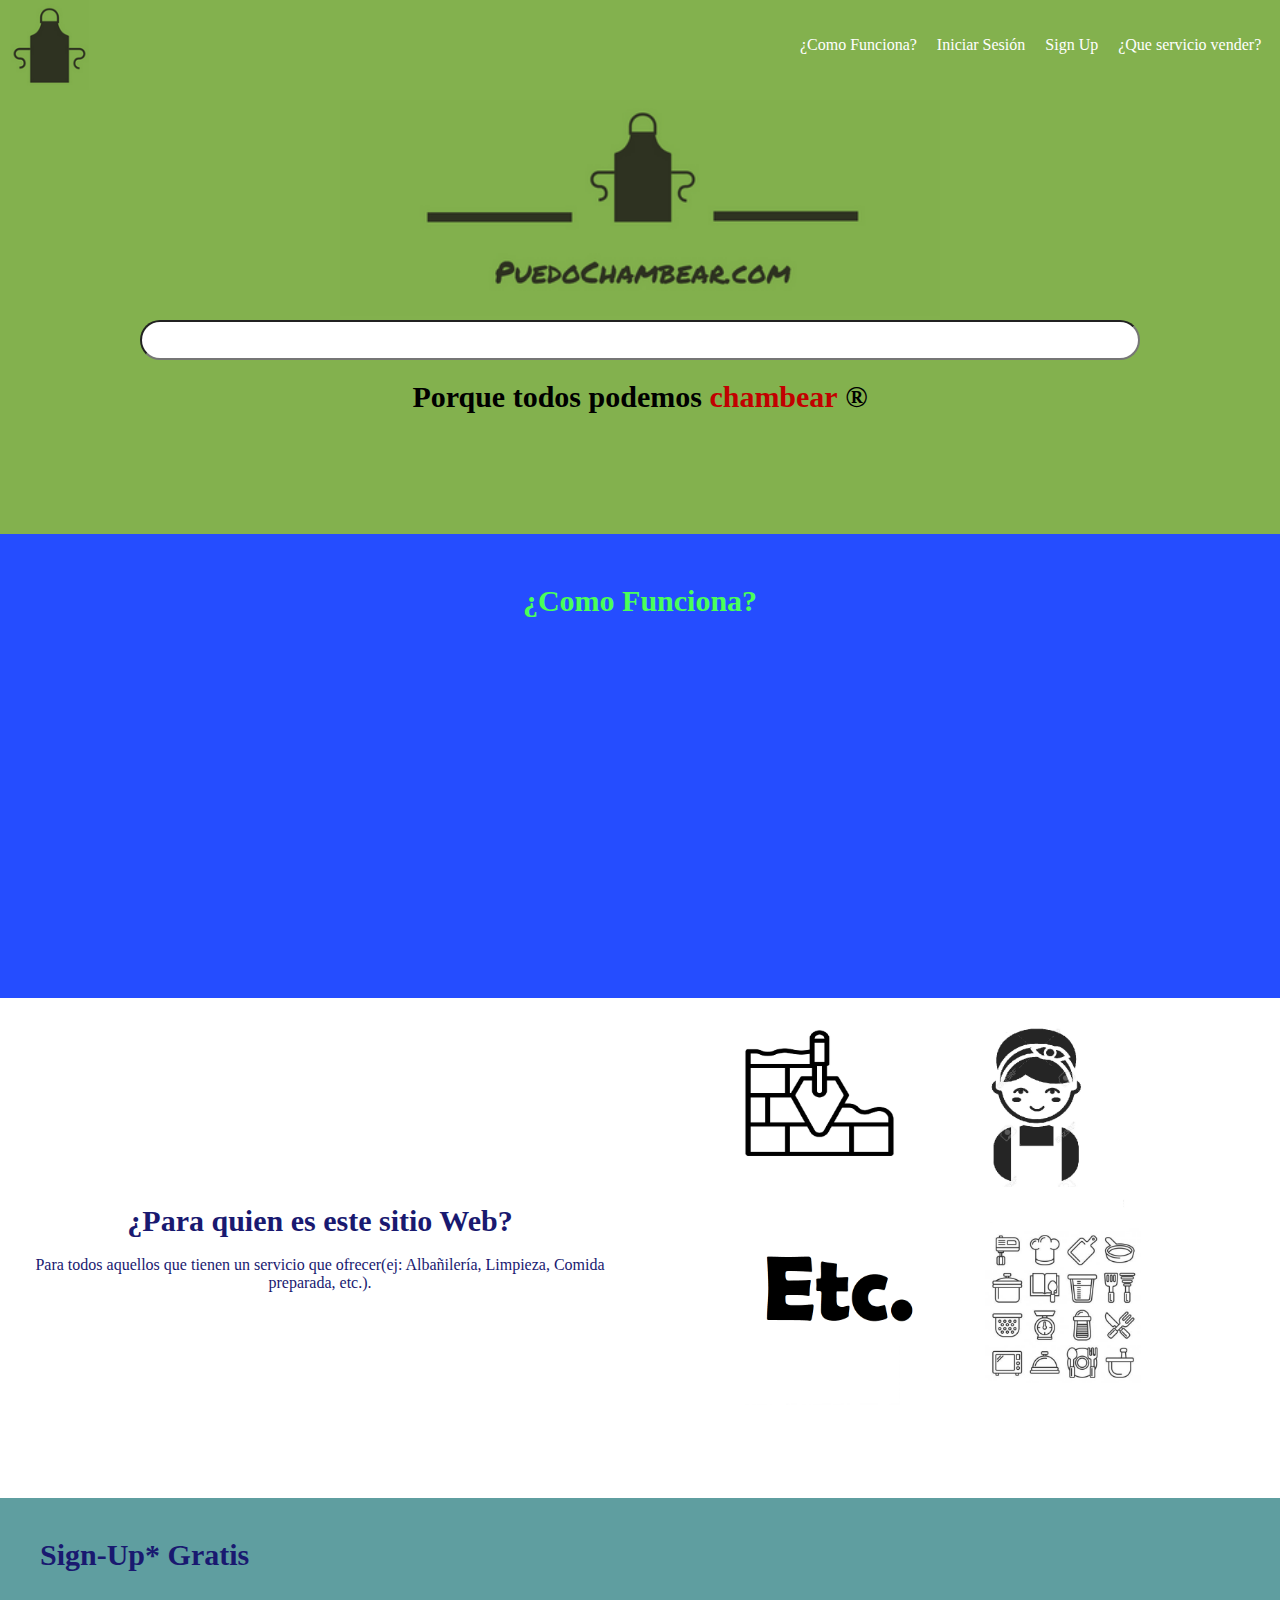
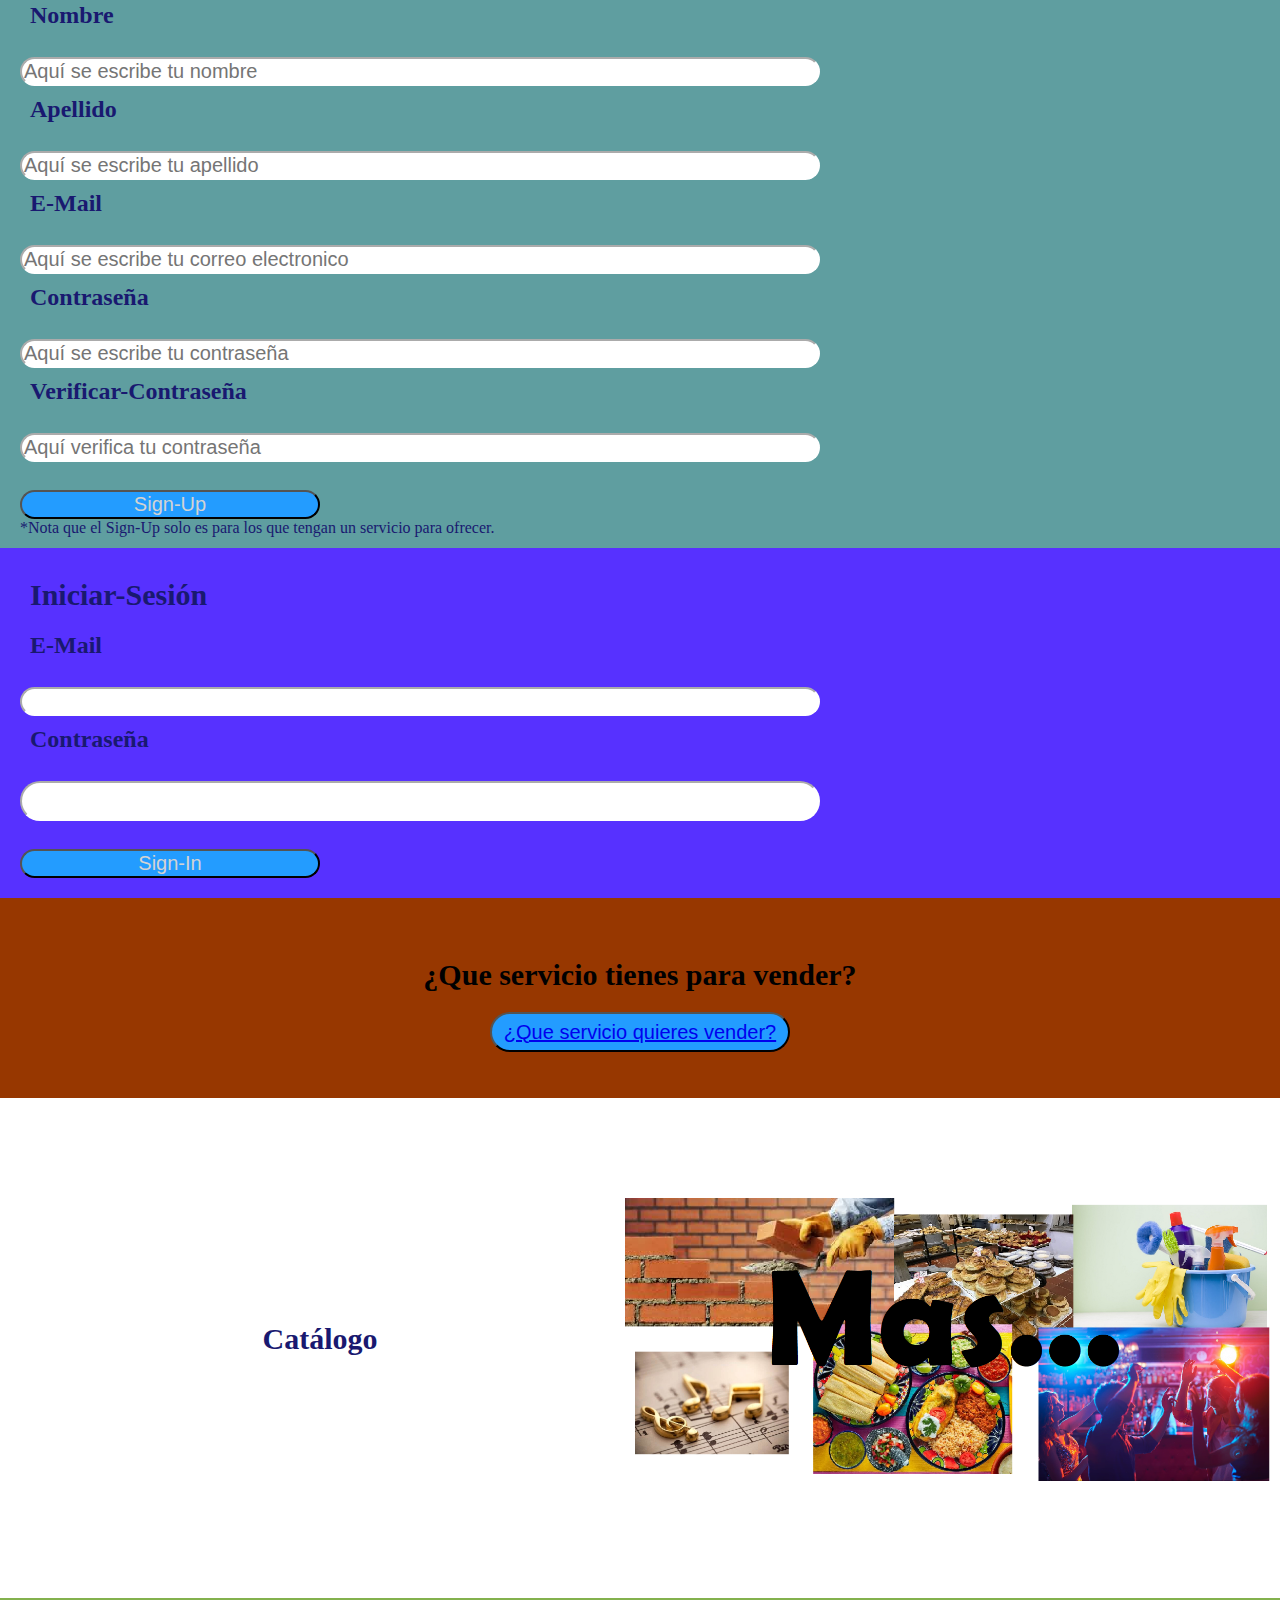
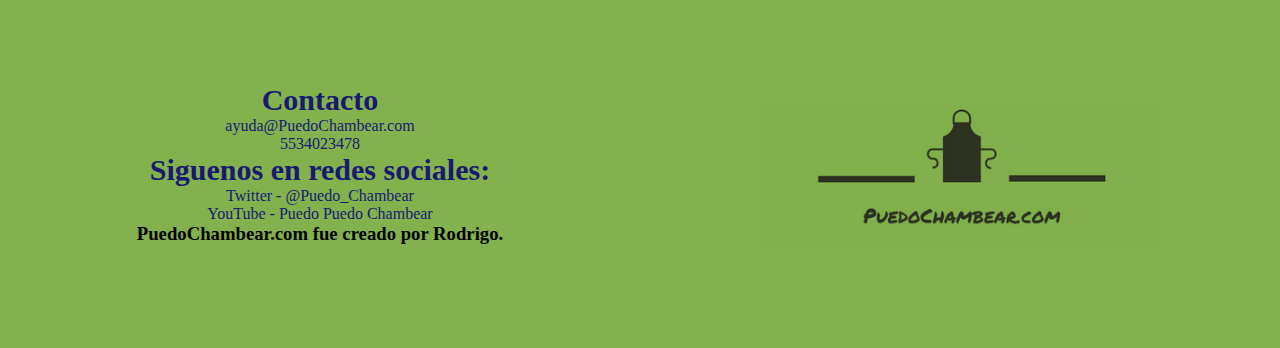
==== index.html @ 40606343 "Update index.html" ====
<!DOCTYPE html>
<html lang="en">
<head>
    <meta charset="UTF-8">
    <meta http-equiv="X-UA-Compatible" content="IE=edge">
    <meta name="viewport" content="width=device-width, initial-scale=1.0">
    <link rel="shortcut icon" href="img/Mini Logo puedo chambear.png" />
    <title>PuedoChambear.com</title>
    <link rel="stylesheet" href="Dame Chamba.css">
    <link rel="preconnect" href="https://fonts.googleapis.com">
    <link rel="preconnect" href="https://fonts.gstatic.com" crossorigin>
    <link href="https://fonts.googleapis.com/css2?family=PT+Sans+Narrow:wght@700&display=swap" rel="stylesheet"> 
        
</head>
<body>
    <header class="header" >
        <figure class="logo">
            <a href="#principal">
                <div class="tooltip"><img  src="img/Mini Logo puedo chambear.png" alt="" title="PuedoChambear.com"></div>
            </a>
        </figure>
        <nav class="menu">
            <ul>
                <li> <a href="#principal_2"> ¿Como Funciona?</a></li>
                <li> <a href="#Principal_5">Iniciar Sesión</a></li>
                <li><a href="#Principal_4">Sign Up</a></li>
                <li><a href="#Principal_6">¿Que servicio vender?</a></li>
                <li><a href="#Principal_7">Catálogo</a></li>
            </ul>
        </nav>
    </header>
    <section class="principal" id="principal">
    <img src="img/Updated puedo chambear logo.png" alt="" width="">
    <div class="tooltip">
        <input type="text" class="input" title="Busca Servicios">
      </div> 
    <h1>Porque todos podemos <strong> chambear</strong> ®</h1>
</section>
<section class="Hogwarts" id="principal_2">
<h1>¿Como Funciona?</h1>
<iframe width="560" height="315" src="https://www.youtube.com/embed/jC4oXKLDlb4" title="YouTube video player" frameborder="0" allow="accelerometer; autoplay; clipboard-write; encrypted-media; gyroscope; picture-in-picture" allowfullscreen></iframe>
</section>


<!--
<div class="padre">
    <div class="hijo">
        <section>
            <h3>1</h3>
        </section>
        <section>
            <h3>A</h3>
        </section>
    </div>
    <div class="hijo">2</div>
    <div class="hijo">3</div>
</div>
-->


<section class="unete">
    <div class="unete-detalles">
        <h1>¿Para quien es este sitio Web?</h1>
        <br>
        <p>Para todos aquellos que tienen un servicio que ofrecer(ej: Albañilería, Limpieza, Comida preparada, etc.).</p>
    </div>
    <figure class="unete-detalles">
        <img src="img/Image unete.png" alt="">
    </figure>
</section>
<section class="Sign-Up" id="Principal_4">
    <h1>Sign-Up* Gratis</h1>
    <h2>Nombre</h2>
    <br>
    <input type="text" class="Nombre" placeholder="Aquí se escribe tu nombre">
    <h2>Apellido</h2>
    <br>
    <input type="text" class="Apellido" placeholder="Aquí se escribe tu apellido">
    <h2>E-Mail</h2>
    <br>
    <input type="text" class="E-Mail" placeholder="Aquí se escribe tu correo electronico">
    <h2>Contraseña</h2>
    <br>
    <input type="text" class="Contraseña_2" placeholder="Aquí se escribe tu contraseña">
    <h2>Verificar-Contraseña</h2>
    <br>
    <input type="text" class="Verificar-Contraseña"placeholder="Aquí verifica tu contraseña">
    <br>
    <button class="Sign-Up-Boton">Sign-Up</button>
    <p>*Nota que el Sign-Up solo es para los que tengan un servicio para ofrecer.</p>
</section>
<section class="Sign-In" id="Principal_5">
    <h1>Iniciar-Sesión</h1>
    <h2>E-Mail</h2>
    <br>
    <input type="text" class="E-Mail">
    <h2>Contraseña</h2>
    <br>
    <input type="text" class="Contraseña">
    <br>
    <button class="Sign-Up-Boton">Sign-In</button>
    
</section>
<section class="Principal_6" id="Principal_6">
    <h1>¿Que servicio tienes para vender?</h1>
    <button class="formulario"> <a href="https://forms.gle/RboTpTuqscFQ11L77">¿Que servicio quieres vender?</a> </button>

</section>
<section class="Principal_7" id="Principal_7">
    <div class="Catalogo-Detalles">
        <h1>Catálogo</h1>
        <br>
    </div>
    <figure class="Catalogo-Detalles">
        <img src="img/Image Catalogo.png" alt="">
    </figure>
</section>
<section class="Principal_8" id="Principal_8">
    <div class="Contacto-Detalles">
        <h1>Contacto</h1>
        <p>ayuda@PuedoChambear.com</p>
        <p>5534023478</p>
        <h1>Siguenos en redes sociales:  </h1>
        <p>Twitter - @Puedo_Chambear</p>
        <p>YouTube - Puedo Puedo Chambear</p>
        <h3>PuedoChambear.com fue creado por Rodrigo.</h3>
        <br>
    </div>
    <figure class="Contacto-Detalles">
        <img src="img/Updated puedo chambear logo.png" alt="">
    </figure>
</section>
</section>


</section>
</body>
</html class=html>
---- Dame Chamba.css ----
*{
    box-sizing: border-box;
    margin: 0px;
}
body{
    background-color: cadetblue;
    color: rgb(0, 0, 0);
    font-family: 'Style Script', cursive;
}


.Buscador_h1{
    color: gray;
}
.principal{
    color: rgb(0, 0, 0);
    background: rgb(131, 177, 78);
    text-align: center;
    padding: 100px;
}
.principal h1{
    padding: 20px;
}
.input{
    width: 1000px;
    height: 40px;
    background-color:rgb(255, 255, 255);
    border-radius: 25px;
    font-size: 20px;
    cursor: text;
    color: lightgray;
}
.Hogwarts{
    background: rgb(37, 77, 255);
    text-align: center;
    padding: 50px;
    font-size: 20px;
    }
.Hogwarts h1{
    color: rgb(74, 255, 89);
    margin-bottom: 10px;
}
.Hogwarts p{
    margin-bottom: 20px;
}
.principal_3{
    background: rgb(197, 5, 255);
    margin: 10px;
    text-align: left;
}
.header{
    position: fixed;
    background: rgb(131, 177, 78);
    color: white;
    display: flex;
    justify-content: space-between;
    height: 90px;
    width: 1349px;
}
.header li{
    height: inherit;
}
header a{
    color: white;
    text-decoration: none;
    height: inherit;
    display: flex;
    align-items: center;
    padding: 0px 10px;
}
.logo img{
    width: 79px;
}
ul{
    list-style: none;
    margin: 0px;
    padding: 0px;
    display: flex;
    height: inherit;
}
.menu{
    height: inherit;

}

.principal img{
    width: 600px;
}
h1{
    font-family: 'Style Script', cursive;
    font-size: 30px;
}
h1 strong{
    color: rgb(194, 0, 0);
}
/*
.padre{
    background: white;
    display: flex;
    flex-wrap: nowrap;
    flex-direction: row;
    justify-content: center;
    height: 500px;
    align-items: center;
}
.hijo{
    background: orange;
    width: 200px;
    height: 200px;
    border: 2px solid yellowgreen;
    font-size: 30px;
    display: flex;
    flex-direction: column;
    justify-content: center;
    align-items: center;
}
*/

.unete{
    height: 500px;
    background: white;
    display: flex;
    color: midnightblue;
}
.unete-detalles{
    width: 50%;
    height: inherit;
    display: flex;
    flex-direction:column ;
    justify-content: center;
    align-items: center;
    padding: 0px 30px;
    text-align: center;
}
.unete-detalles img{
    height: 90%;
}

li {
    cursor: pointer;
}
.Sign-Up{
    padding: 20px;
    background: cadetblue;
    height: 650px;
    display: flex;
    color: midnightblue;
    flex-direction: column;
    
}
.Sign-Up h1{
    padding: 20px;
}
.Nombre{

    width: 800px;
    height: 40px;
    background-color:rgb(255, 255, 255);
    border-radius: 25px;
    font-size: 20px;
    cursor: text;
    border-color: white;
}
.Apellido{

    width: 800px;
    height: 40px;
    background-color:rgb(255, 255, 255);
    border-radius: 25px;
    font-size: 20px;
    cursor: text;
    border-color: white;
}
.E-Mail{

    width: 800px;
    height: 40px;
    background-color:rgb(255, 255, 255);
    border-radius: 25px;
    font-size: 20px;
    cursor: text;
    border-color: white;
}
.Contraseña_2{

    width: 800px;
    height: 40px;
    background-color:rgb(255, 255, 255);
    border-radius: 25px;
    font-size: 20px;
    cursor: text;
    border-color: white;
}
.Verificar-Contraseña{
    width: 800px;
    height: 40px;
    background-color:rgb(255, 255, 255);
    border-radius: 25px;
    font-size: 20px;
    cursor: text;
    border-color: white;
    margin-bottom: 10px;
}
.Sign-Up-Boton{
    width: 300px;
    height: 40px;
    background-color:rgb(35, 156, 255);
    border-radius: 25px;
    font-size: 20px;
    cursor: pointer;
    color: rgb(211, 211, 211);
    border-color: black;

}
.Sign-Up h2{
    padding: 10px;
}
.Sign-In{
    padding: 20px;
    background: rgb(87, 49, 255);
    height: 350px;
    display: flex;
    color: midnightblue;
    flex-direction: column;
}
.Sign-In h1{
    padding: 10px;
}
.Sign-In h2{
    padding: 10px;
}
.Contraseña{
    padding: 10px;
    width: 800px;
    height: 40px;
    background-color:rgb(255, 255, 255);
    border-radius: 25px;
    font-size: 20px;
    cursor: text;
    border-color: white;
    margin-bottom: 10px;
}

.Principal_6{
    text-align: center;
    background-color: rgb(151, 55, 0);
    height: 200px;
}
.Principal_6 h1{
    padding: 60px;
    padding-bottom: 20px;
}
.Principal_6 button{
    width: 300px;
    height: 40px;
    background-color:rgb(35, 156, 255);
    border-radius: 25px;
    font-size: 20px;
    cursor: pointer;
    color: rgb(211, 211, 211);
    border-color: rgb(0, 0, 0);
}
.Principal_7{
    height: 500px;
    background: white;
    display: flex;
    color: midnightblue;
}
.Catalogo-Detalles{
    width: 50%;
    height: inherit;
    display: flex;
    flex-direction:column ;
    justify-content: center;
    align-items: center;
    padding: 0px 30px;
    text-align: center;
}
.Catalogo-Detalles img{
    height: 60%;
}
.Principal_8{
    height: 350px;
    background: rgb(131, 177, 78);
    display: flex;
    color: midnightblue;
}
.Contacto-Detalles{
    width: 50%;
    height: inherit;
    display: flex;
    flex-direction:column ;
    justify-content: center;
    align-items: center;
    padding: 0px 30px;
    text-align: center;
}
.Contacto-Detalles img{
    width: 400px;
}
.Principal_8 h3{
    color: rgb(0, 0, 0);
}
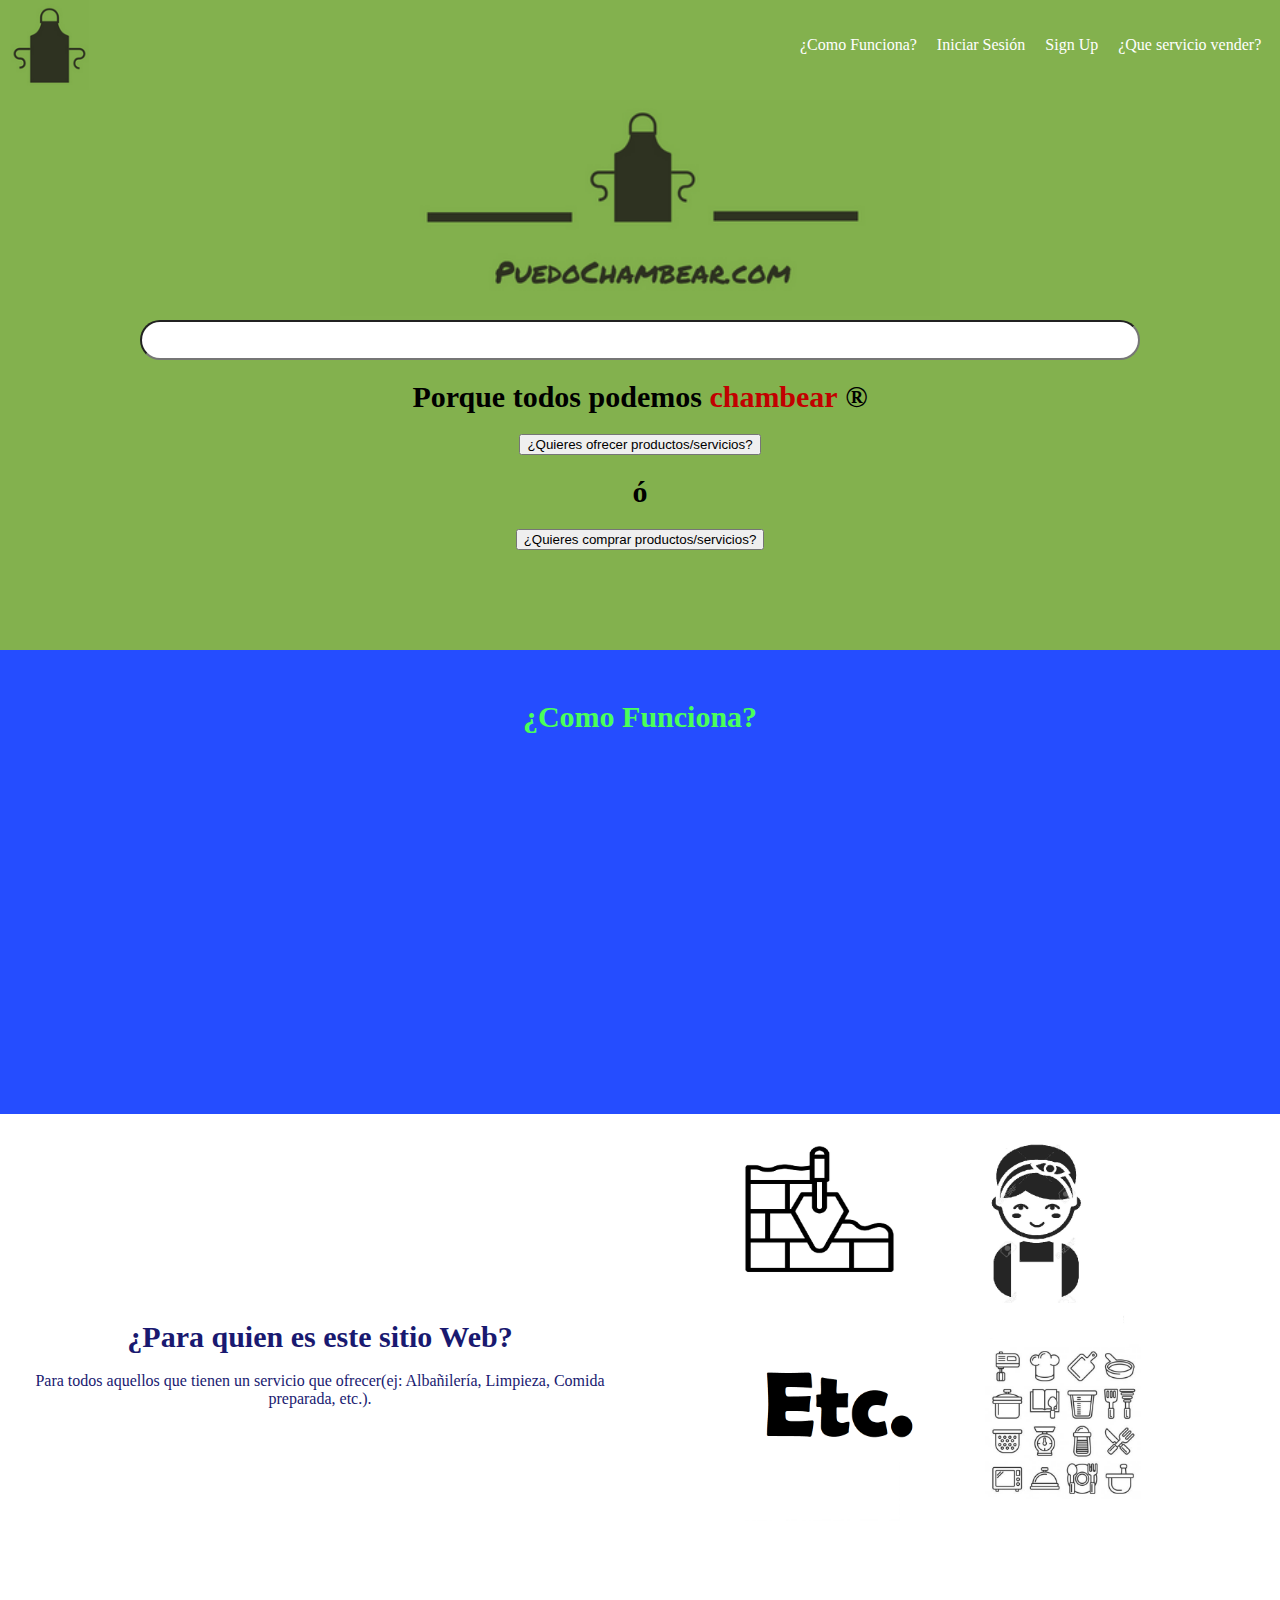
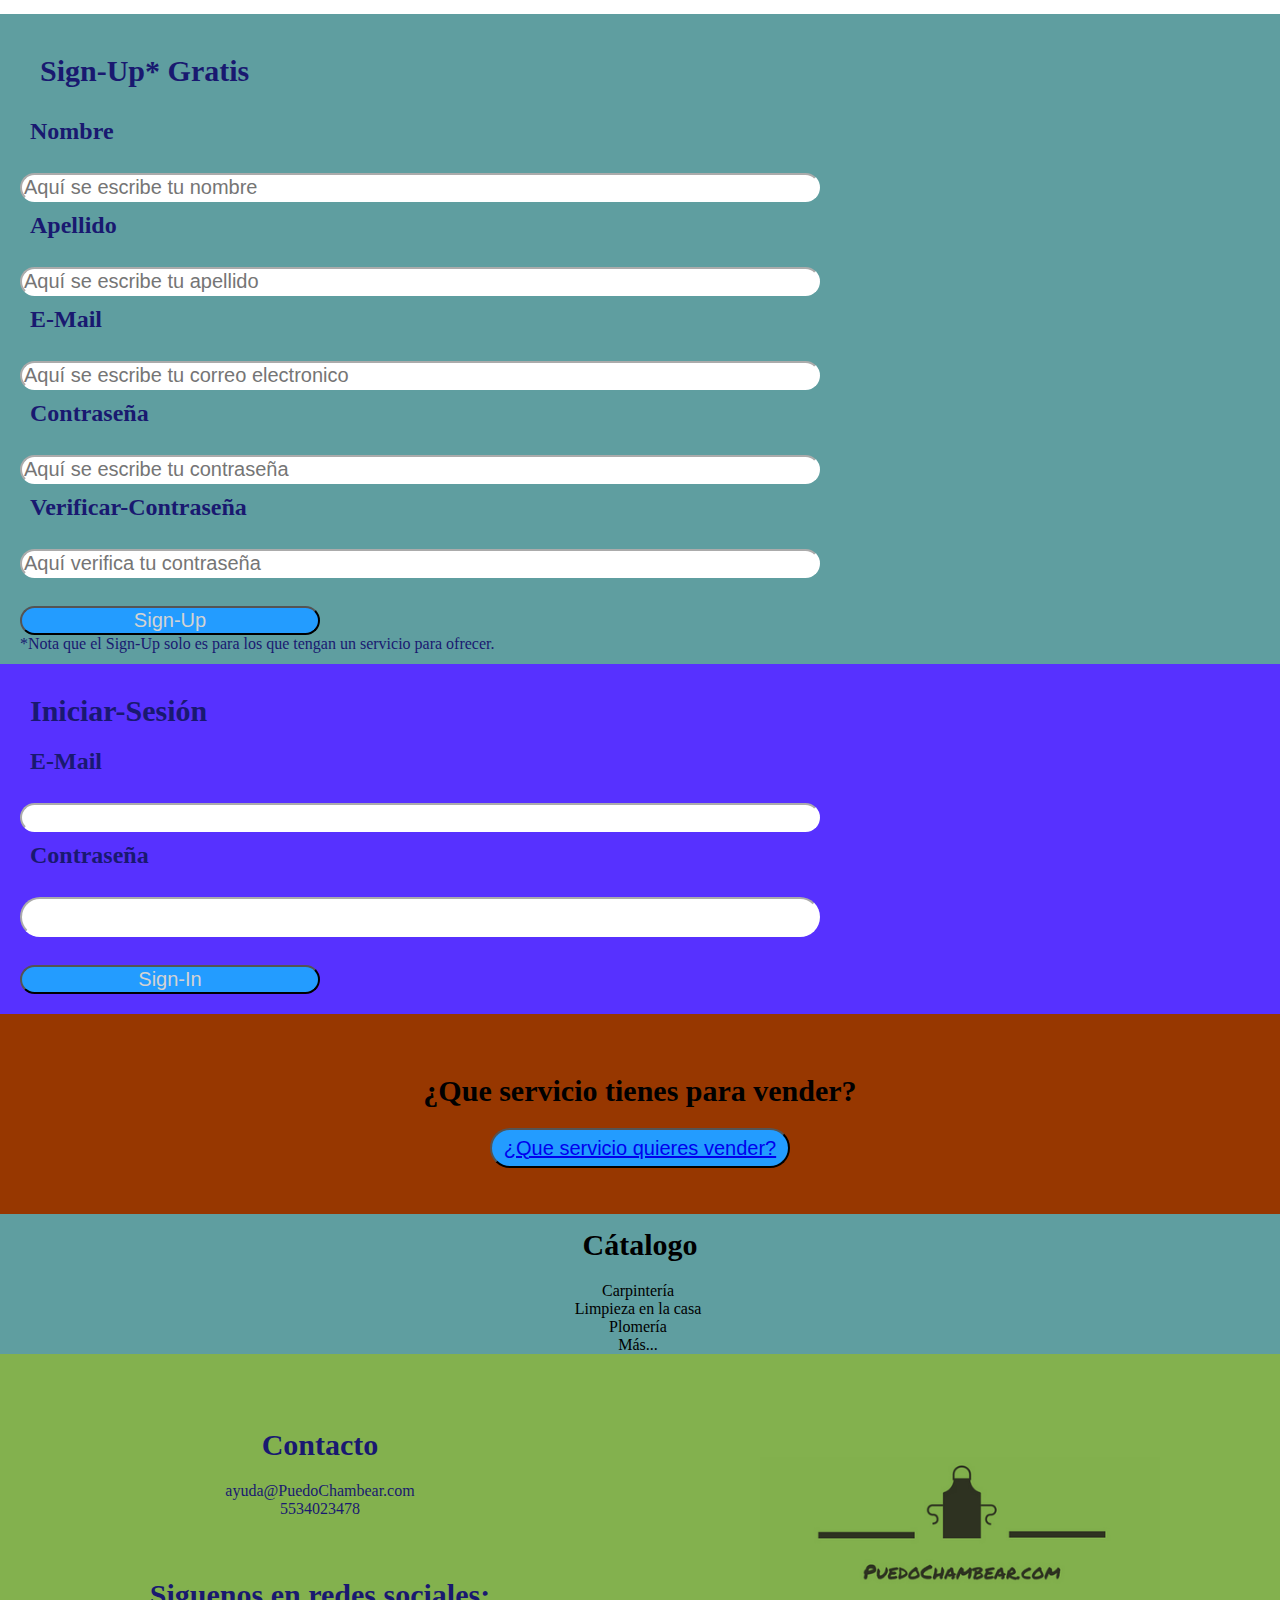
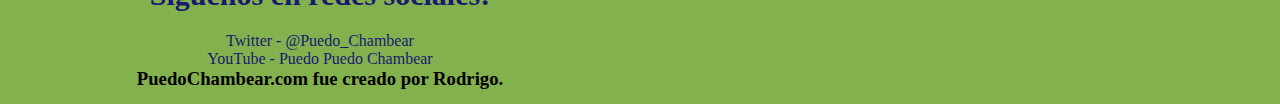
==== commit 07cb4b8c: "realise menores cambios a la página" ====
--- a/index.html
+++ b/index.html
@@ -35,6 +35,9 @@
         <input type="text" class="input" title="Busca Servicios">
       </div> 
     <h1>Porque todos podemos <strong> chambear</strong> ®</h1>
+    <button>¿Quieres ofrecer productos/servicios?</button>
+    <h1>ó</h1>
+    <button>¿Quieres comprar productos/servicios?</button>
 </section>
 <section class="Hogwarts" id="principal_2">
 <h1>¿Como Funciona?</h1>
@@ -105,15 +108,16 @@
     <h1>¿Que servicio tienes para vender?</h1>
     <button class="formulario"> <a href="https://forms.gle/RboTpTuqscFQ11L77">¿Que servicio quieres vender?</a> </button>
 
-</section>
-<section class="Principal_7" id="Principal_7">
-    <div class="Catalogo-Detalles">
-        <h1>Catálogo</h1>
-        <br>
-    </div>
-    <figure class="Catalogo-Detalles">
-        <img src="img/Image Catalogo.png" alt="">
-    </figure>
+<section class="Flexbox">
+    <h1>Cátalogo</h1>
+<div class="padre">
+    <div class="hijo">Carpintería <img src="img/Carpintero.jpg" alt="" class="Carpintería"></div>
+    <div class="hijo">Limpieza en la casa <img src="img/img/Limpieza en la casa_2.webp" alt=""></div>
+    <div class="hijo">Plomería <img src="img/Plomero_2.jpg" alt=""></div>
+    <div class="hijo">Más... <img src="img/trespuntos_4.png" alt="" ></div>
+</div>
+
+
 </section>
 <section class="Principal_8" id="Principal_8">
     <div class="Contacto-Detalles">
@@ -124,7 +128,6 @@
         <p>Twitter - @Puedo_Chambear</p>
         <p>YouTube - Puedo Puedo Chambear</p>
         <h3>PuedoChambear.com fue creado por Rodrigo.</h3>
-        <br>
     </div>
     <figure class="Contacto-Detalles">
         <img src="img/Updated puedo chambear logo.png" alt="">
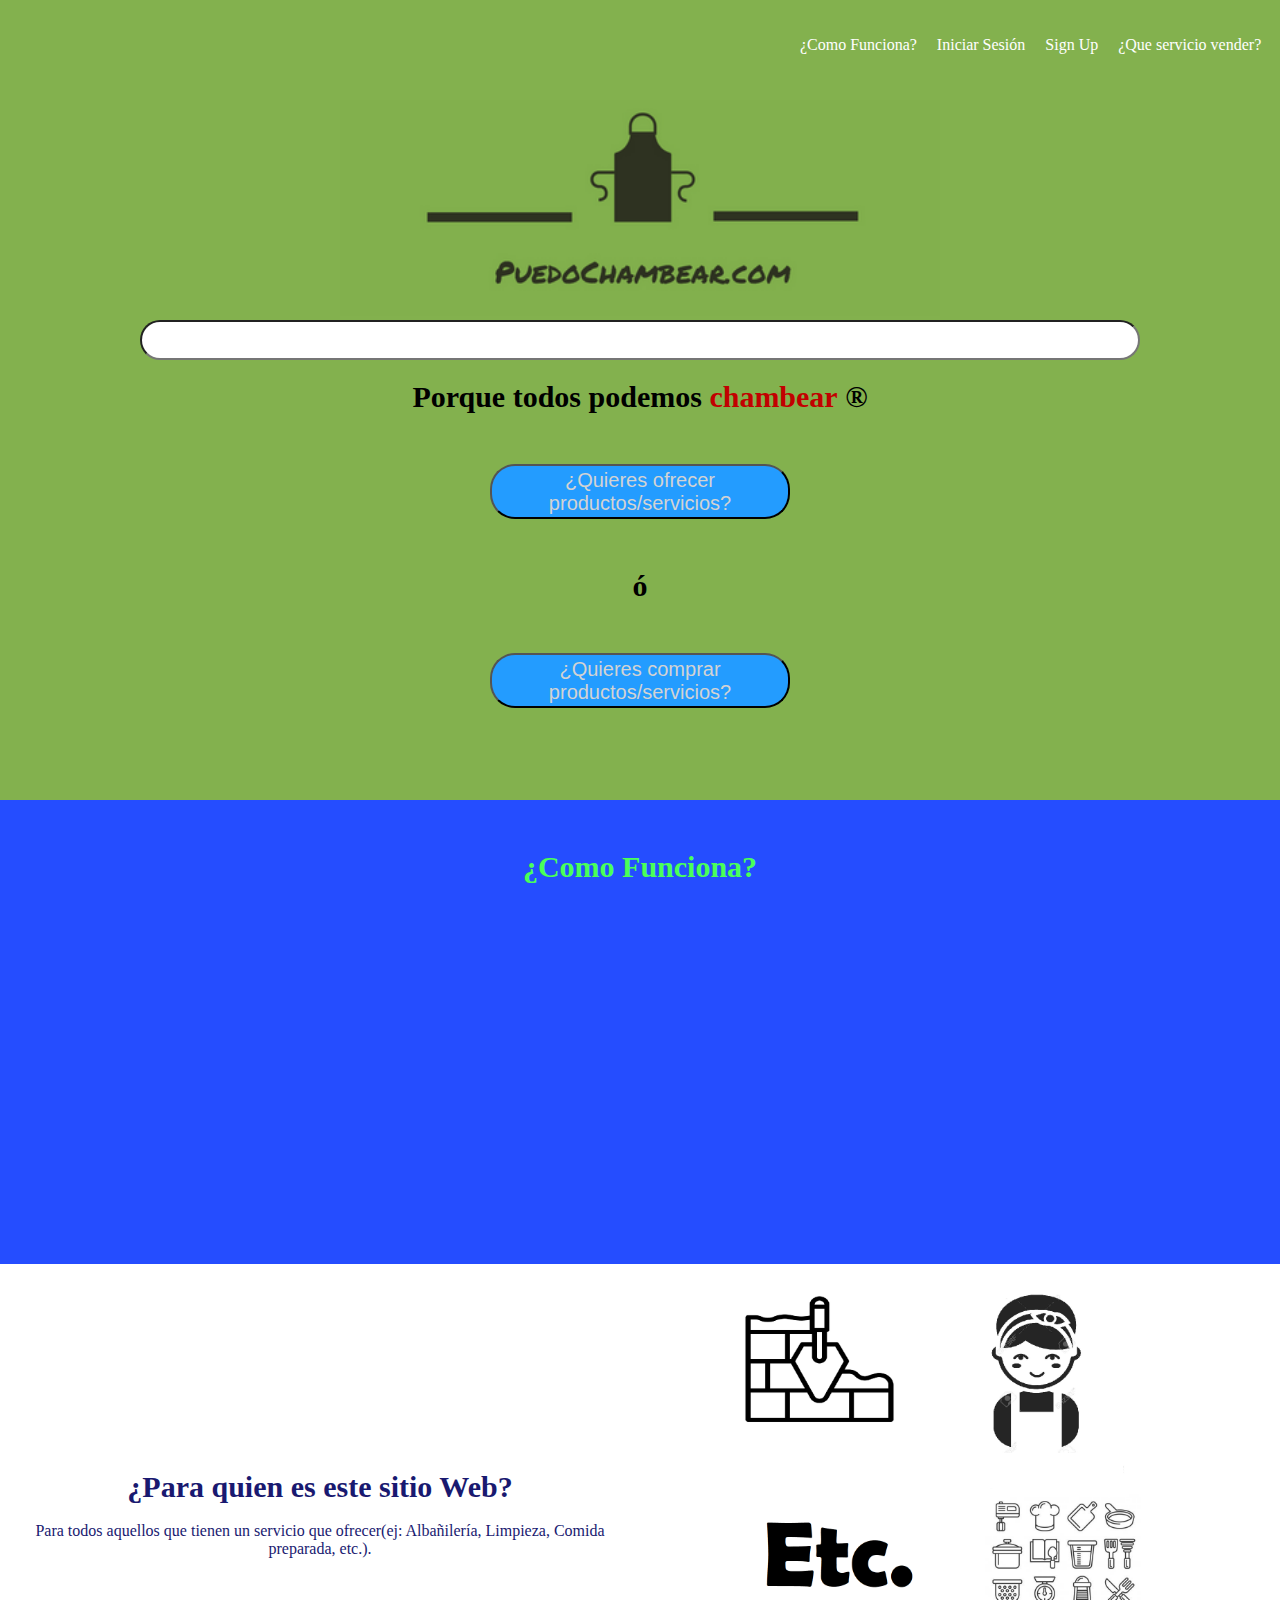
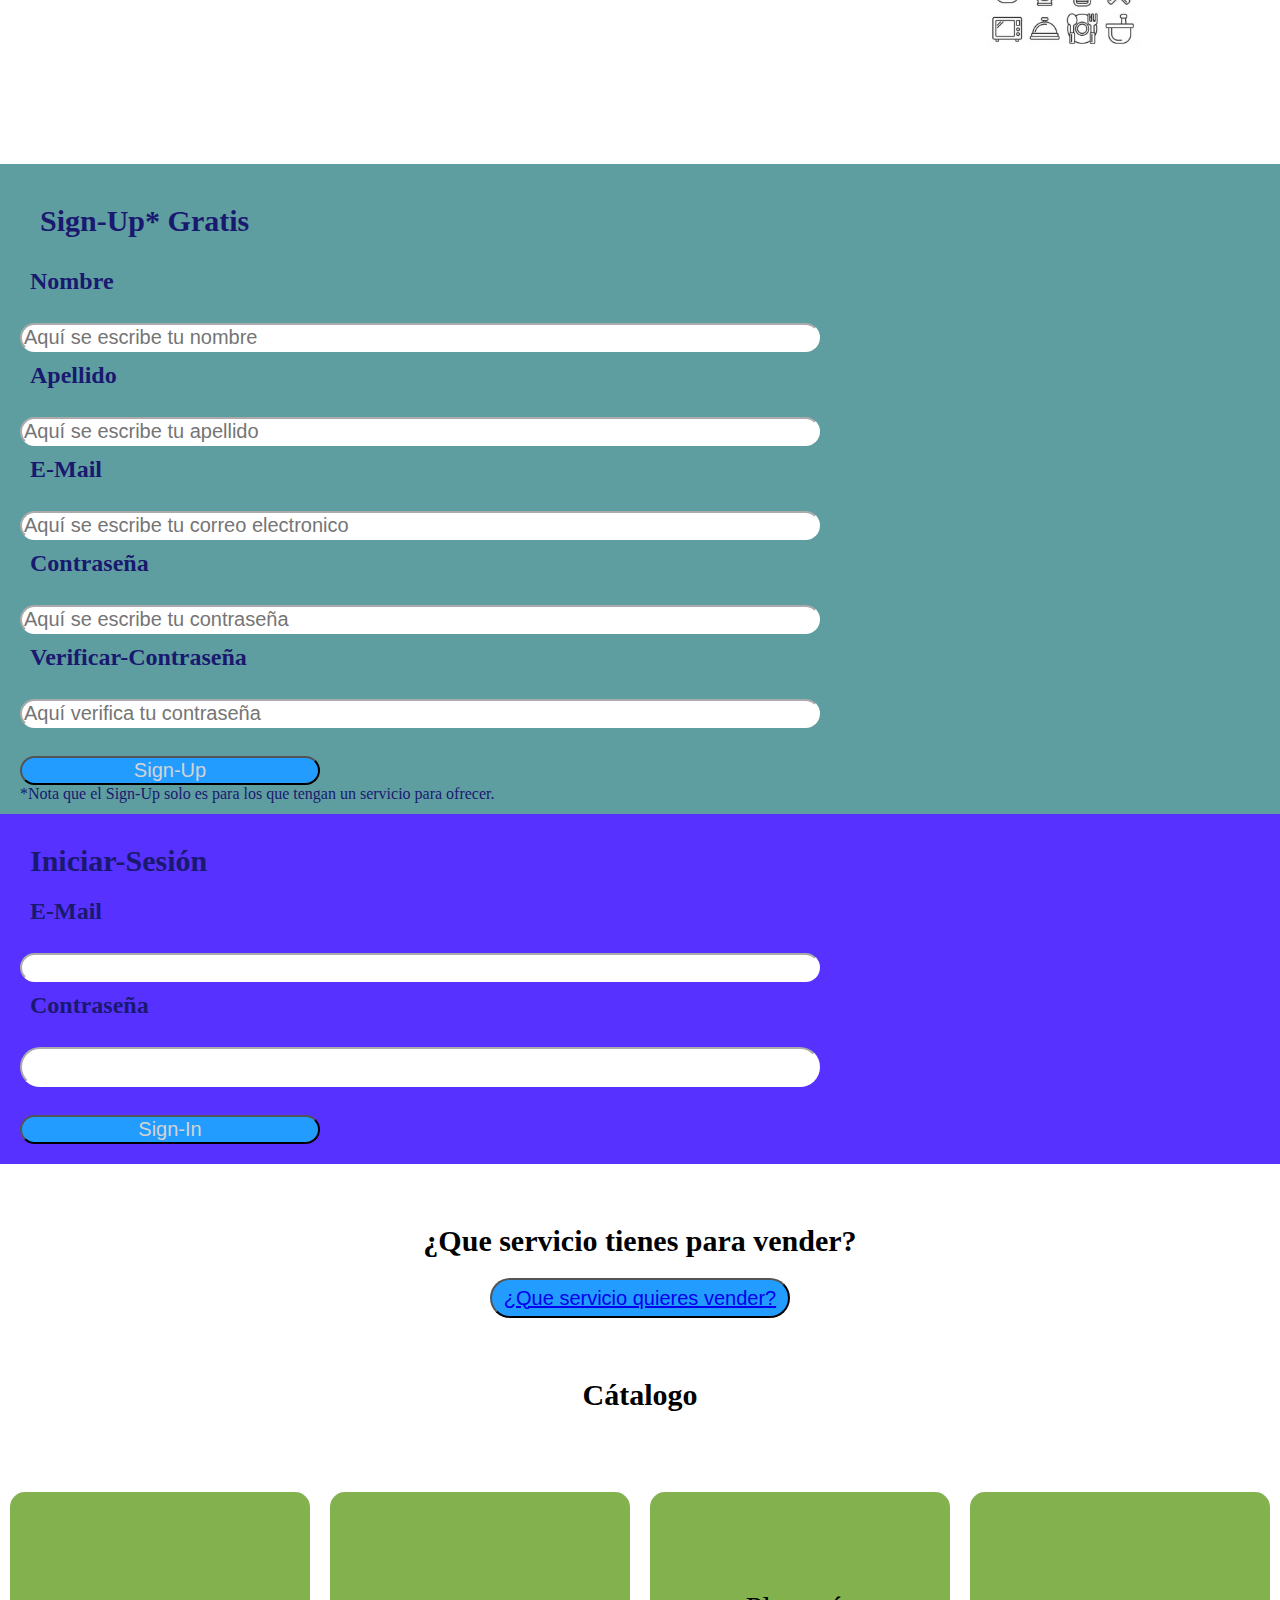
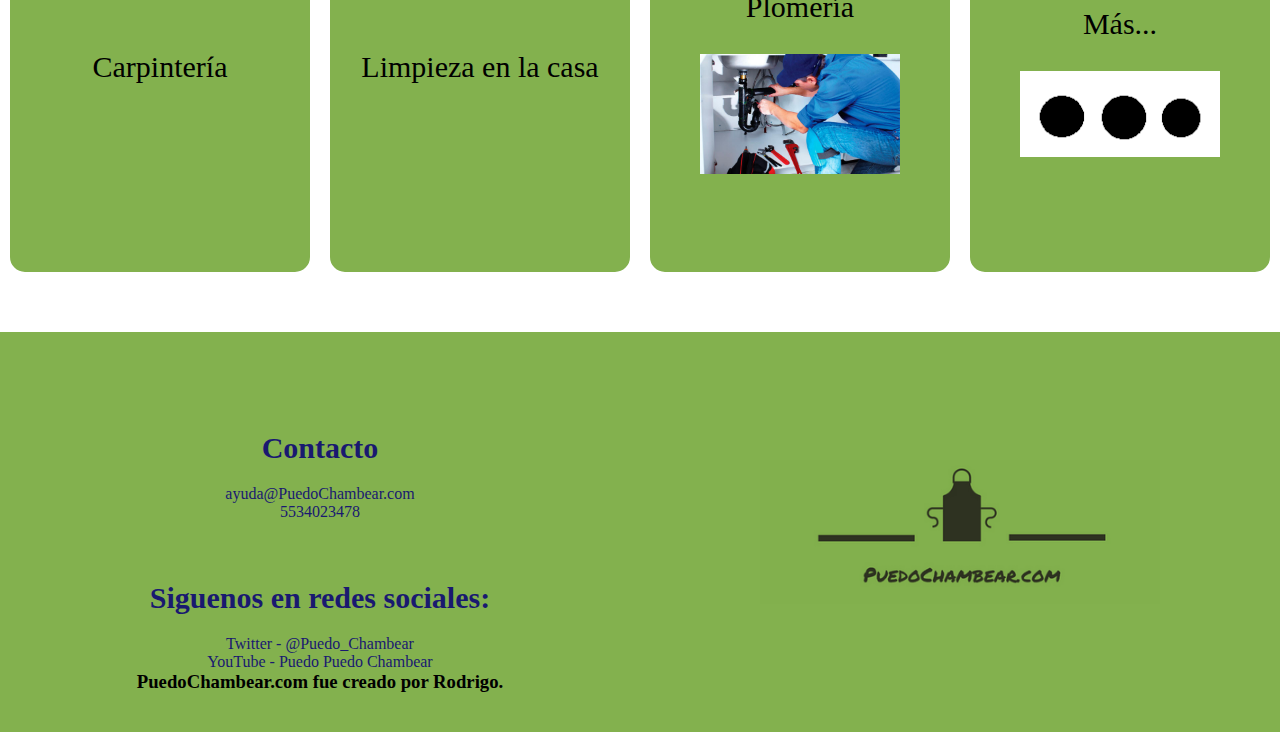
==== commit cd117d4c: "Update index.html" ====
--- a/index.html
+++ b/index.html
@@ -4,7 +4,7 @@
     <meta charset="UTF-8">
     <meta http-equiv="X-UA-Compatible" content="IE=edge">
     <meta name="viewport" content="width=device-width, initial-scale=1.0">
-    <link rel="shortcut icon" href="img/Mini Logo puedo chambear.png" />
+    <link rel="shortcut icon" href="Mini Logo puedo chambear.png" />
     <title>PuedoChambear.com</title>
     <link rel="stylesheet" href="Dame Chamba.css">
     <link rel="preconnect" href="https://fonts.googleapis.com">
@@ -16,7 +16,7 @@
     <header class="header" >
         <figure class="logo">
             <a href="#principal">
-                <div class="tooltip"><img  src="img/Mini Logo puedo chambear.png" alt="" title="PuedoChambear.com"></div>
+                <div class="tooltip"><img  src="Mini Logo puedo chambear.png" alt="" title="PuedoChambear.com"></div>
             </a>
         </figure>
         <nav class="menu">
@@ -30,7 +30,7 @@
         </nav>
     </header>
     <section class="principal" id="principal">
-    <img src="img/Updated puedo chambear logo.png" alt="" width="">
+    <img src="Updated puedo chambear logo.png" alt="" width="">
     <div class="tooltip">
         <input type="text" class="input" title="Busca Servicios">
       </div> 
@@ -68,7 +68,7 @@
         <p>Para todos aquellos que tienen un servicio que ofrecer(ej: Albañilería, Limpieza, Comida preparada, etc.).</p>
     </div>
     <figure class="unete-detalles">
-        <img src="img/Image unete.png" alt="">
+        <img src="Image unete.png" alt="">
     </figure>
 </section>
 <section class="Sign-Up" id="Principal_4">
@@ -130,7 +130,7 @@
         <h3>PuedoChambear.com fue creado por Rodrigo.</h3>
     </div>
     <figure class="Contacto-Detalles">
-        <img src="img/Updated puedo chambear logo.png" alt="">
+        <img src="Updated puedo chambear logo.png" alt="">
     </figure>
 </section>
 </section>
--- a/Dame Chamba.css
+++ b/Dame Chamba.css
@@ -17,9 +17,21 @@
     background: rgb(131, 177, 78);
     text-align: center;
     padding: 100px;
+    height: 800px;
 }
 .principal h1{
     padding: 20px;
+}
+.principal button{
+    margin: 30px;
+    width: 300px;
+    height: 55px;
+    background-color:rgb(35, 156, 255);
+    border-radius: 25px;
+    font-size: 20px;
+    cursor: pointer;
+    color: rgb(211, 211, 211);
+    border-color: black;
 }
 .input{
     width: 1000px;
@@ -243,8 +255,10 @@
 
 .Principal_6{
     text-align: center;
-    background-color: rgb(151, 55, 0);
-    height: 200px;
+    background-color: rgb(255, 255, 255);
+    height: 300px;
+    
+    
 }
 .Principal_6 h1{
     padding: 60px;
@@ -280,7 +294,7 @@
     height: 60%;
 }
 .Principal_8{
-    height: 350px;
+    height: 400px;
     background: rgb(131, 177, 78);
     display: flex;
     color: midnightblue;
@@ -301,3 +315,29 @@
 .Principal_8 h3{
     color: rgb(0, 0, 0);
 }
+
+.padre{
+    background: white;
+    display: flex;
+    flex-wrap: nowrap;
+    flex-direction: row;
+    justify-content: center;
+    height: 500px;
+    align-items: center;
+}
+.hijo{
+    background: rgb(131, 177, 78);
+    width: 400px;
+    height: 400px;
+    border: 10px solid rgb(255, 255, 255);
+    font-size: 30px;
+    display: flex;
+    flex-direction: column;
+    justify-content: center;
+    align-items: center;
+    border-radius: 25px;
+}
+.Flexbox img{
+    width: 200px;
+    margin-top: 30px;    
+}
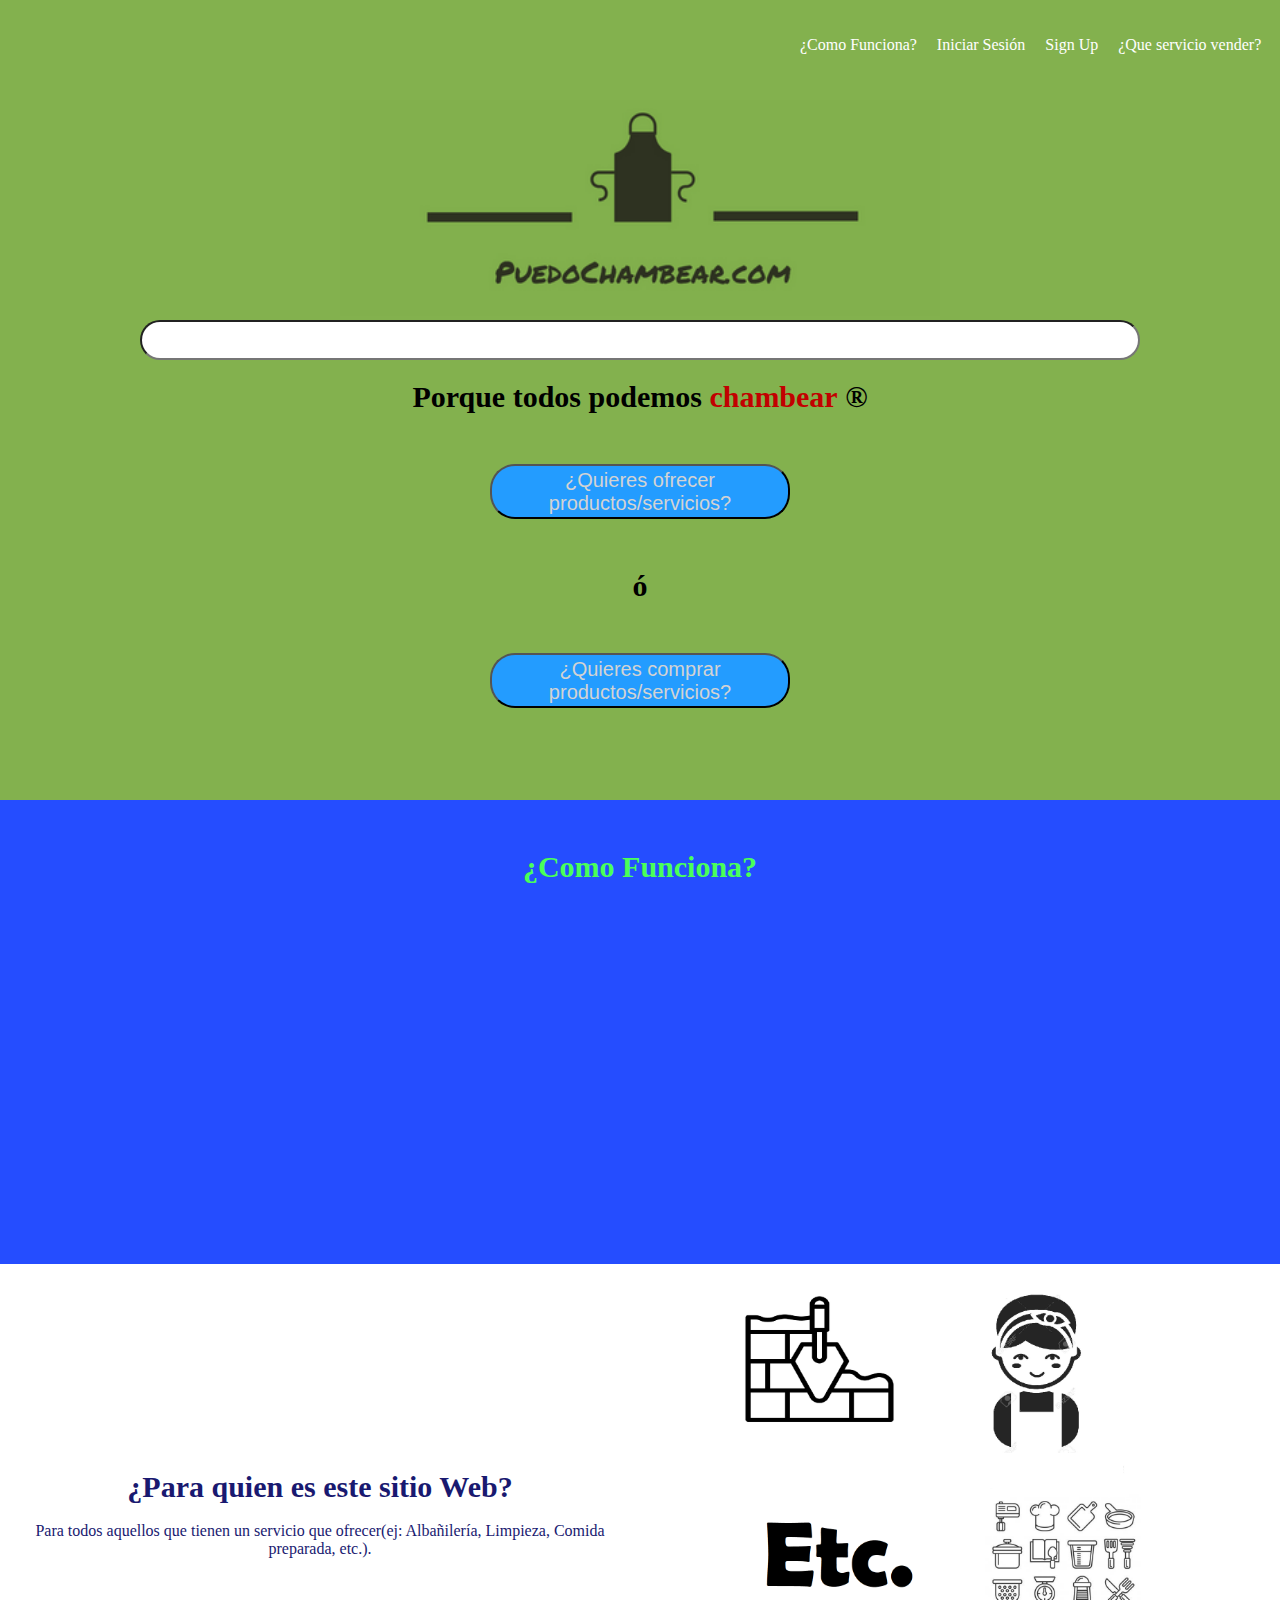
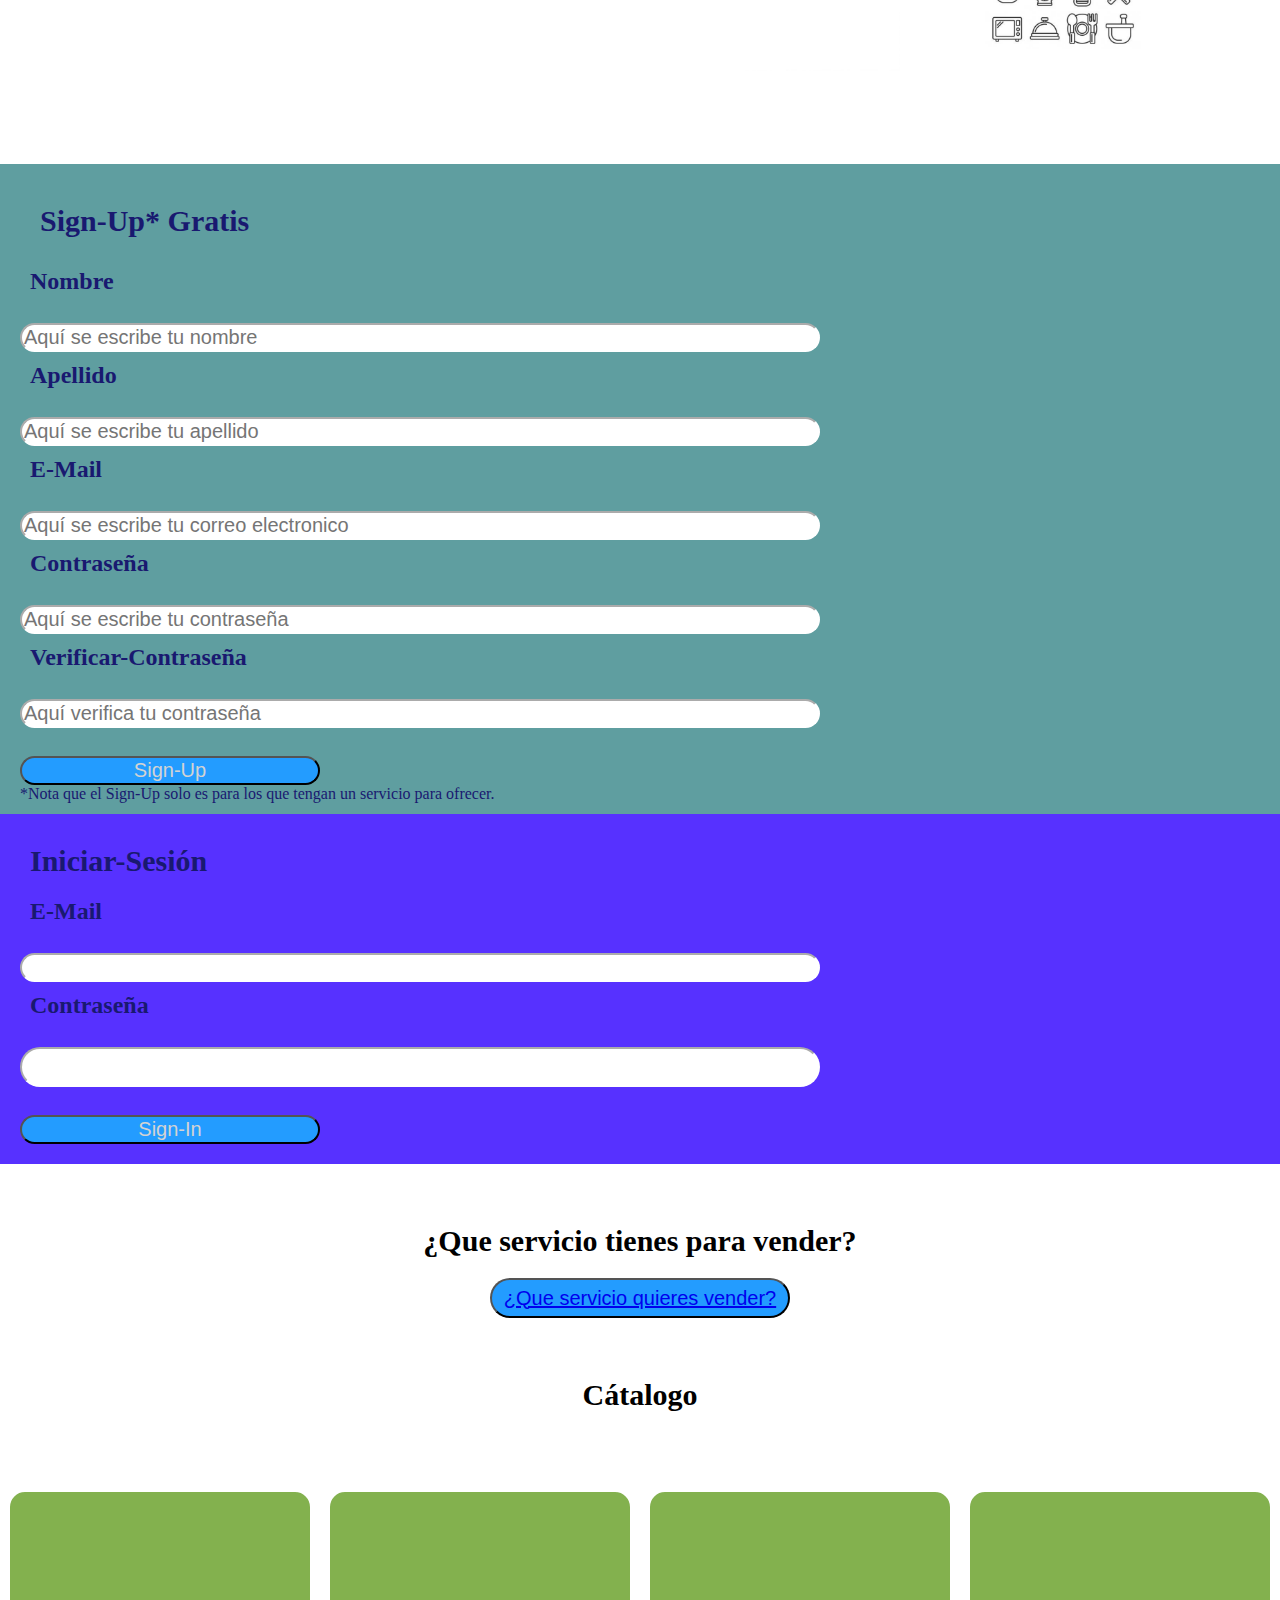
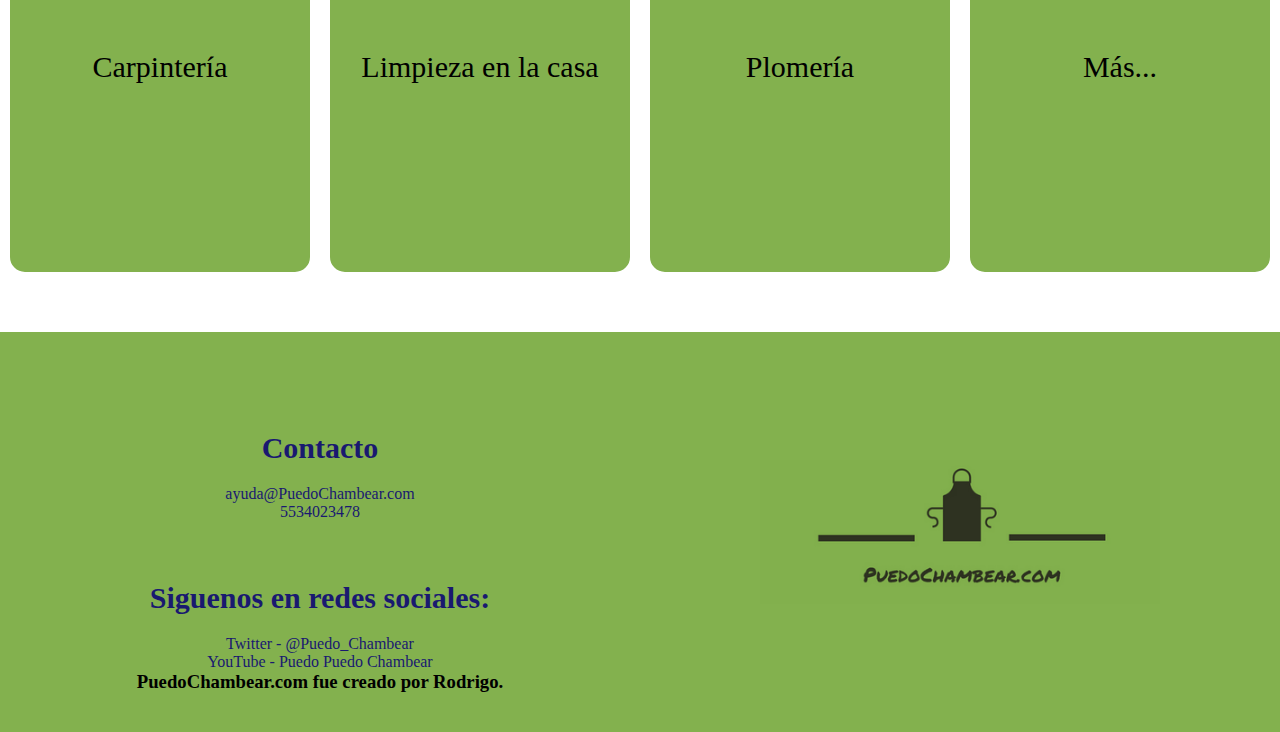
==== commit 15575305: "Update index.html" ====
--- a/index.html
+++ b/index.html
@@ -111,10 +111,10 @@
 <section class="Flexbox">
     <h1>Cátalogo</h1>
 <div class="padre">
-    <div class="hijo">Carpintería <img src="img/Carpintero.jpg" alt="" class="Carpintería"></div>
-    <div class="hijo">Limpieza en la casa <img src="img/img/Limpieza en la casa_2.webp" alt=""></div>
-    <div class="hijo">Plomería <img src="img/Plomero_2.jpg" alt=""></div>
-    <div class="hijo">Más... <img src="img/trespuntos_4.png" alt="" ></div>
+    <div class="hijo">Carpintería <img src="Carpintero.jpg" alt="" class="Carpintería"></div>
+    <div class="hijo">Limpieza en la casa <img src="Limpieza en la casa_2.webp" alt=""></div>
+    <div class="hijo">Plomería <img src="Plomero_2.jpg" alt=""></div>
+    <div class="hijo">Más... <img src="trespuntos_4.png" alt="" ></div>
 </div>
 
 
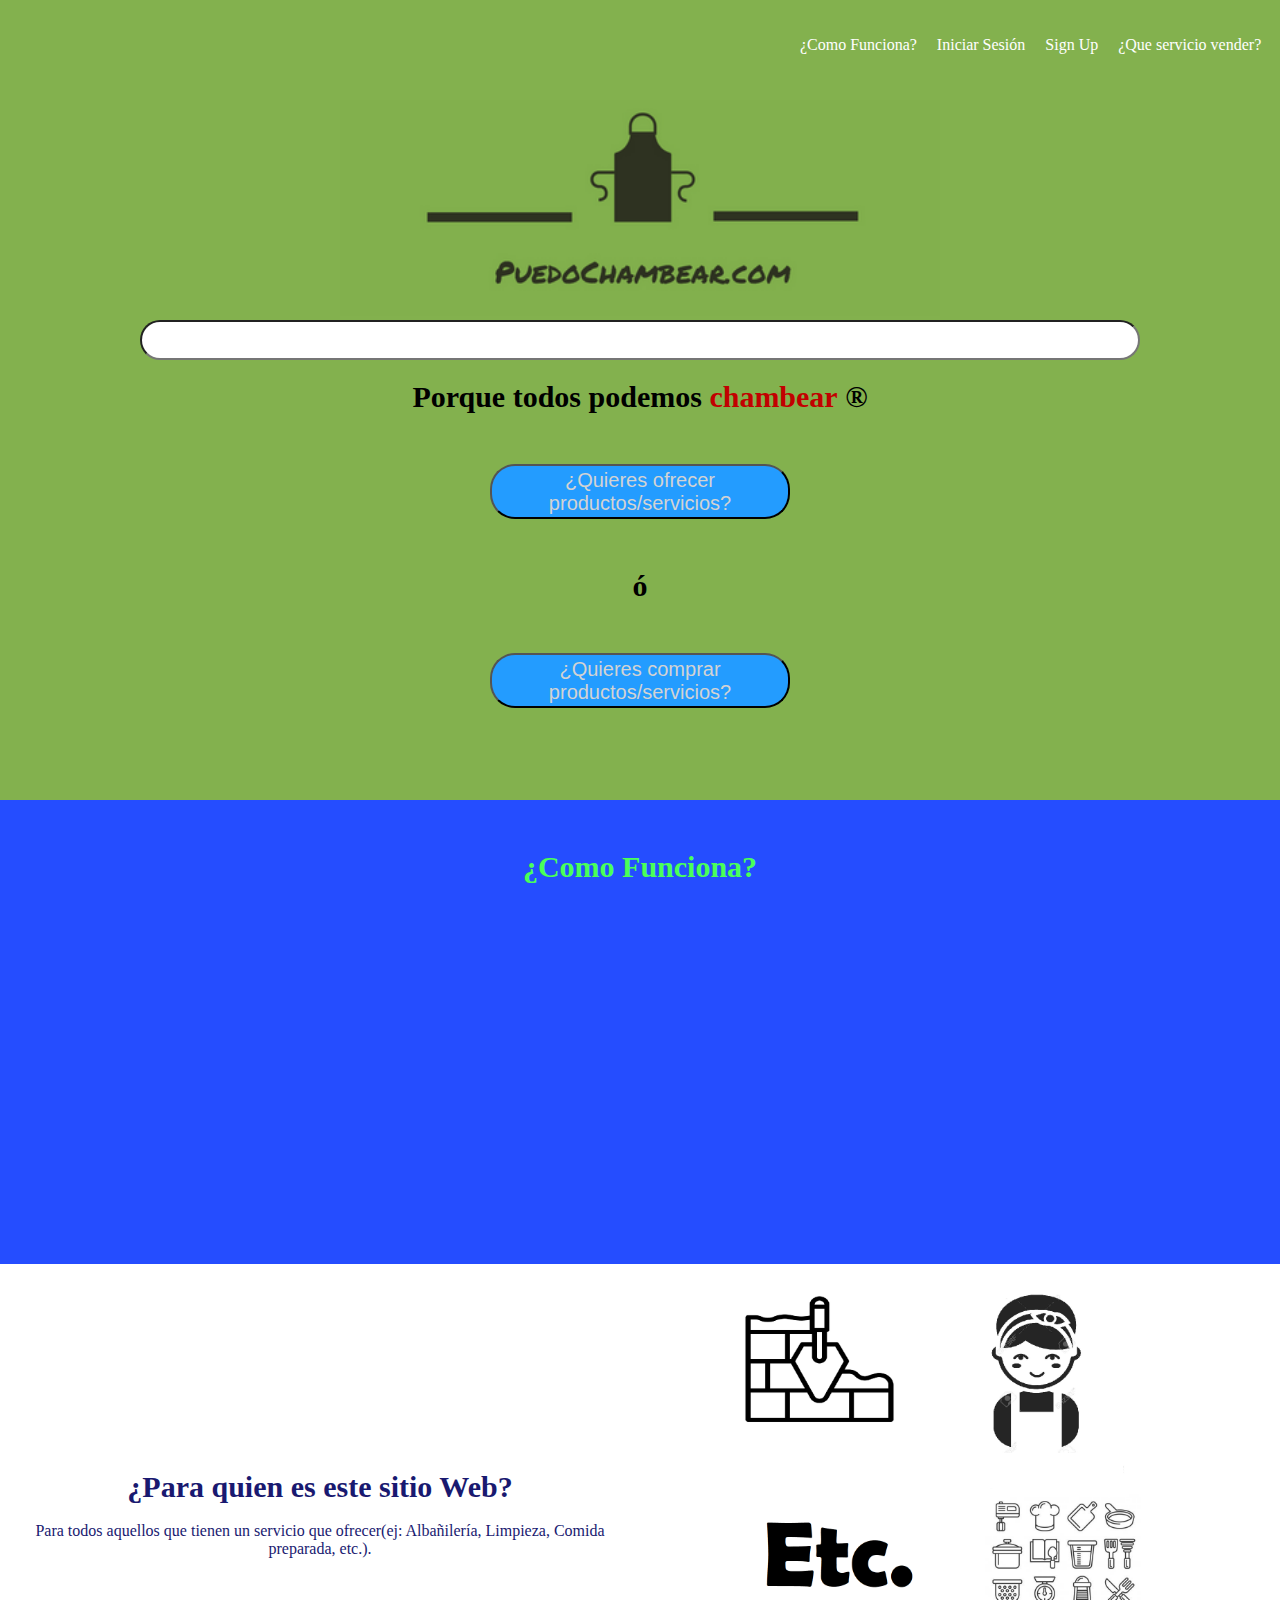
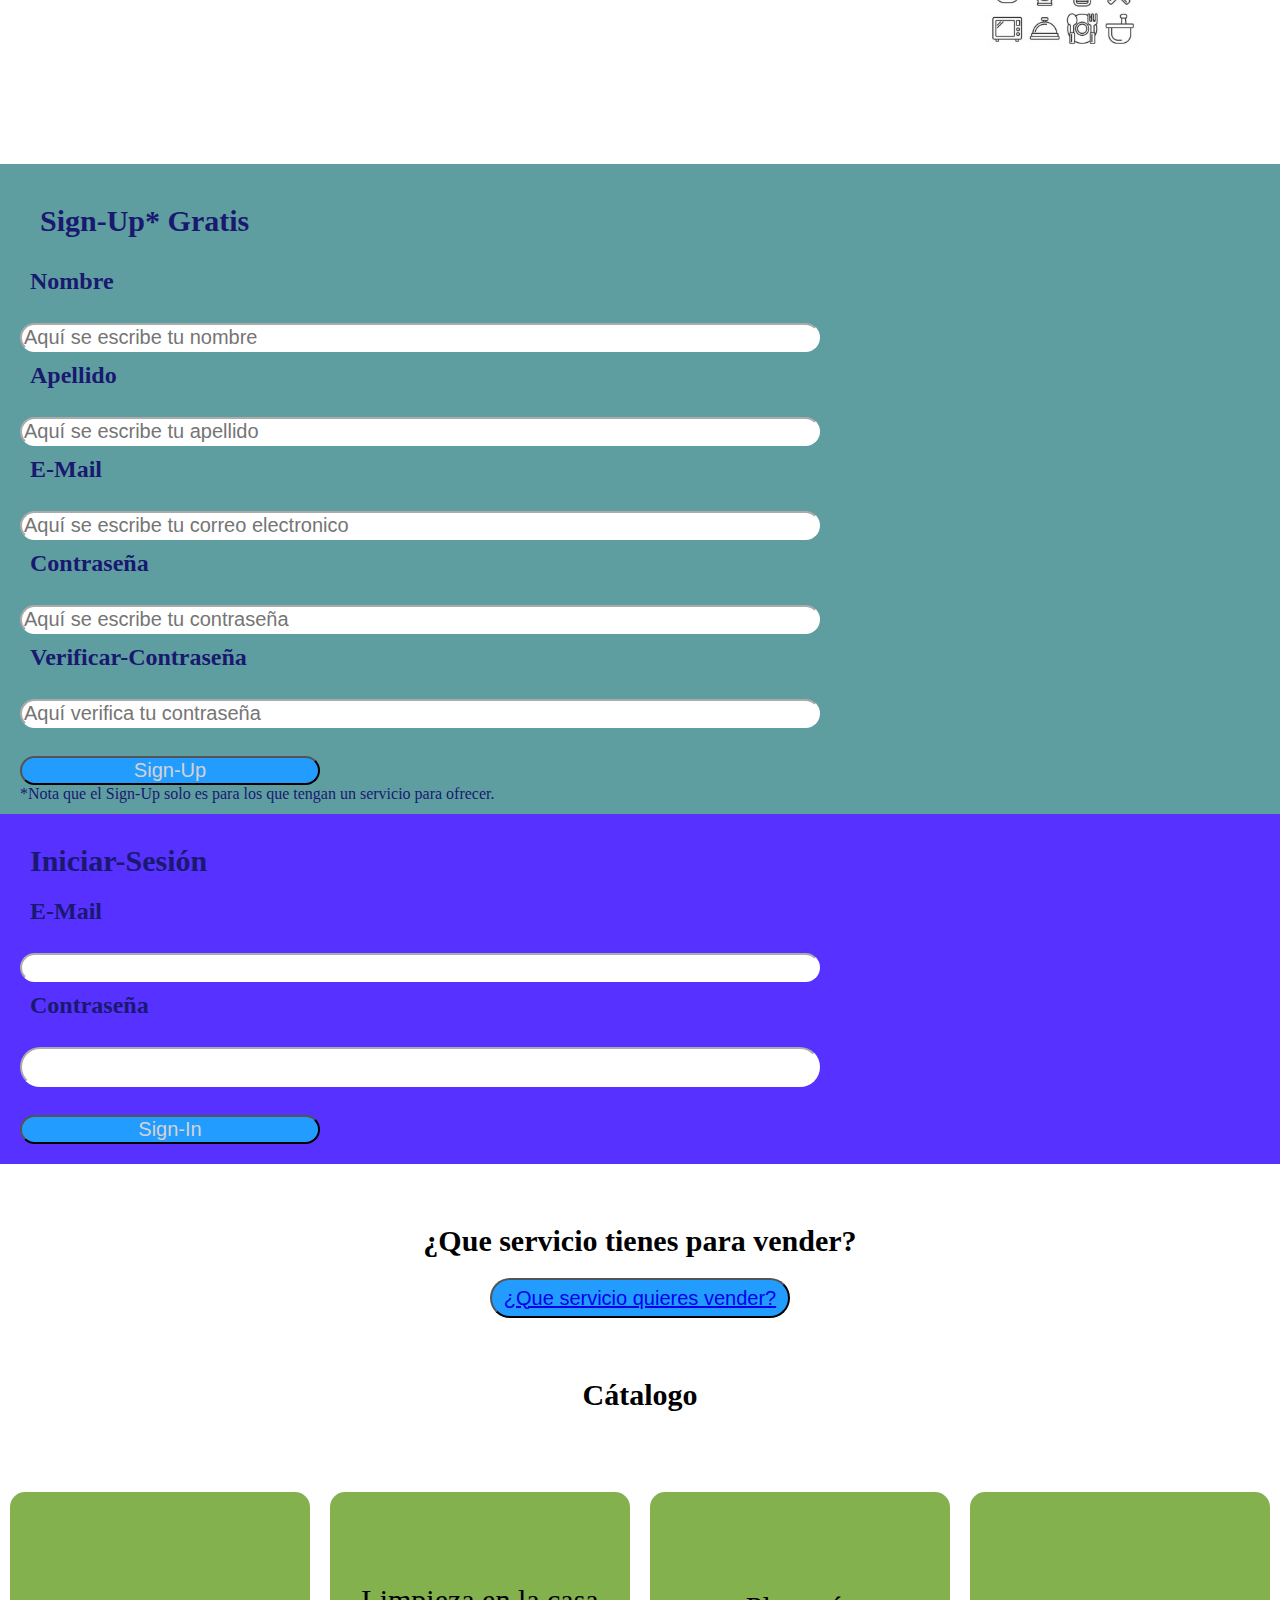
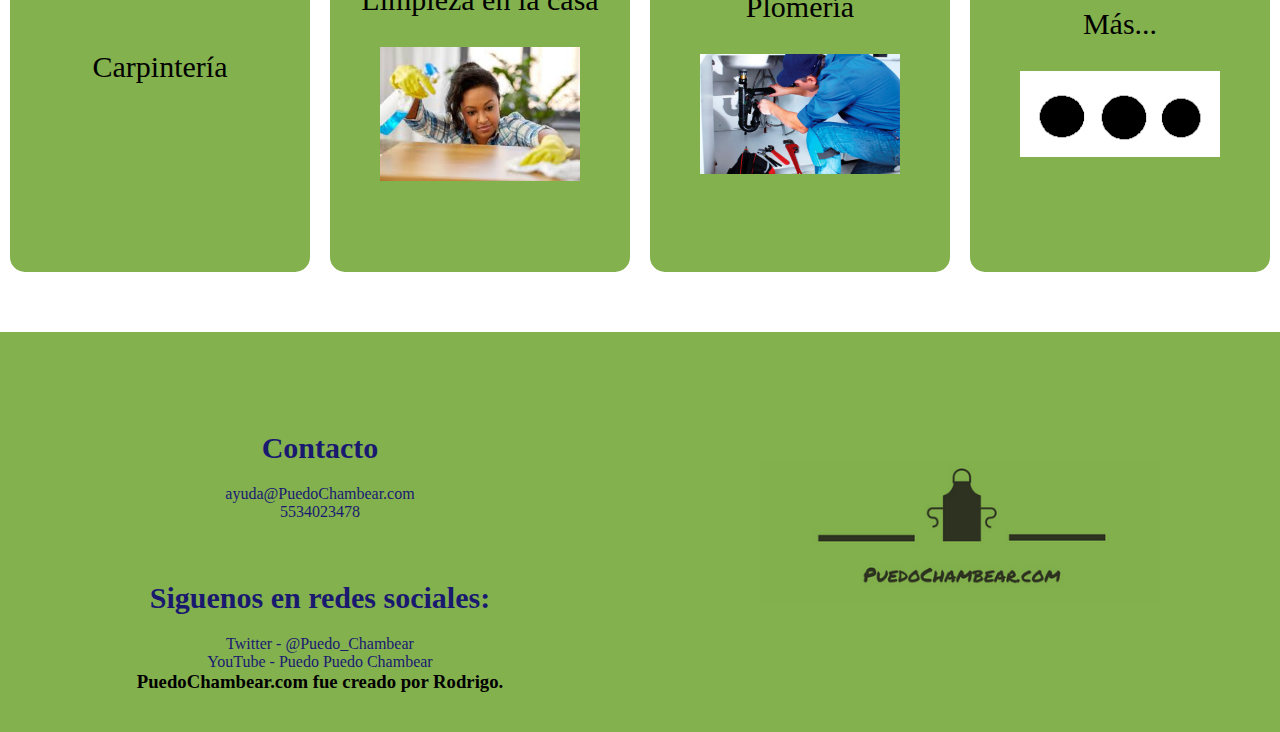
==== commit f77036cb: "Update index.html" ====
--- a/index.html
+++ b/index.html
@@ -111,10 +111,10 @@
 <section class="Flexbox">
     <h1>Cátalogo</h1>
 <div class="padre">
-    <div class="hijo">Carpintería <img src="Carpintero.jpg" alt="" class="Carpintería"></div>
-    <div class="hijo">Limpieza en la casa <img src="Limpieza en la casa_2.webp" alt=""></div>
-    <div class="hijo">Plomería <img src="Plomero_2.jpg" alt=""></div>
-    <div class="hijo">Más... <img src="trespuntos_4.png" alt="" ></div>
+    <div class="hijo">Carpintería <img src="img/Carpintero.jpg" alt="" class="Carpintería"></div>
+    <div class="hijo">Limpieza en la casa <img src="img/Limpieza en la casa_2.webp" alt=""></div>
+    <div class="hijo">Plomería <img src="img/Plomero_2.jpg" alt=""></div>
+    <div class="hijo">Más... <img src="img/trespuntos_4.png" alt="" ></div>
 </div>
 
 
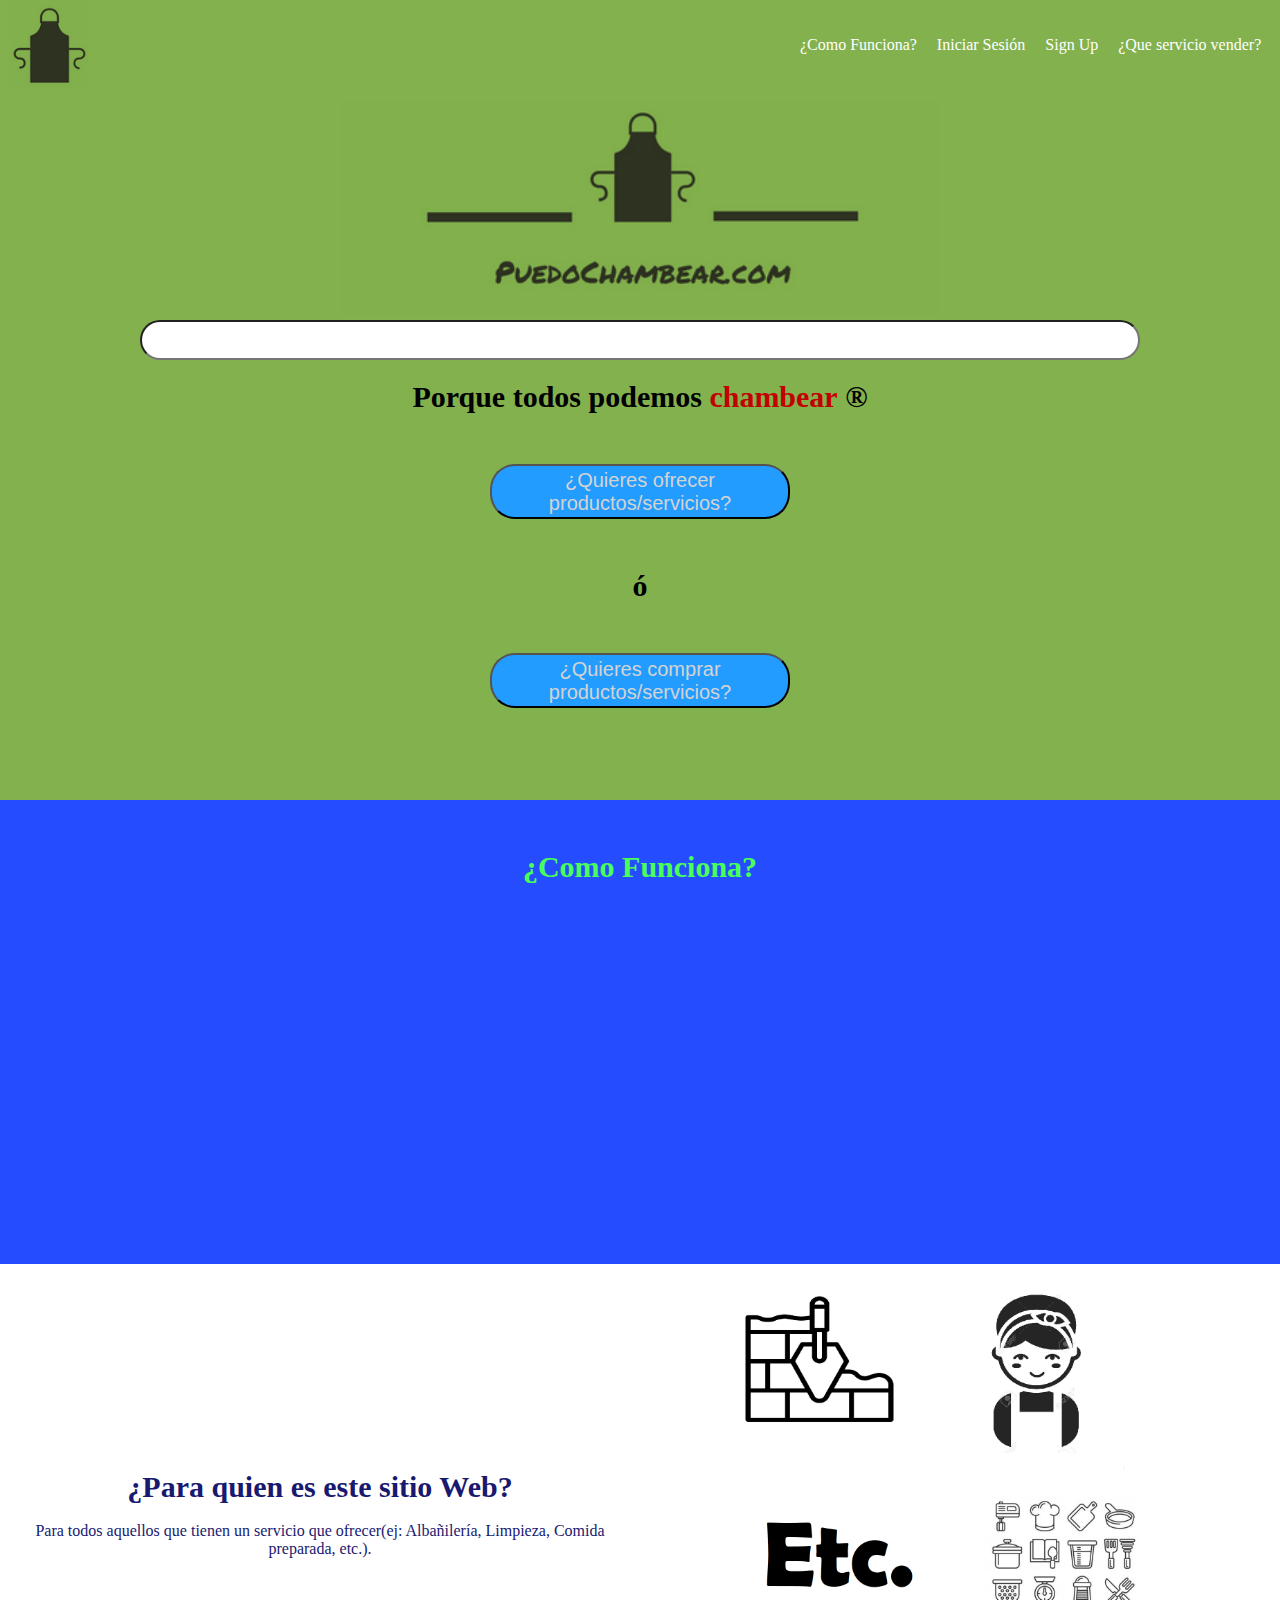
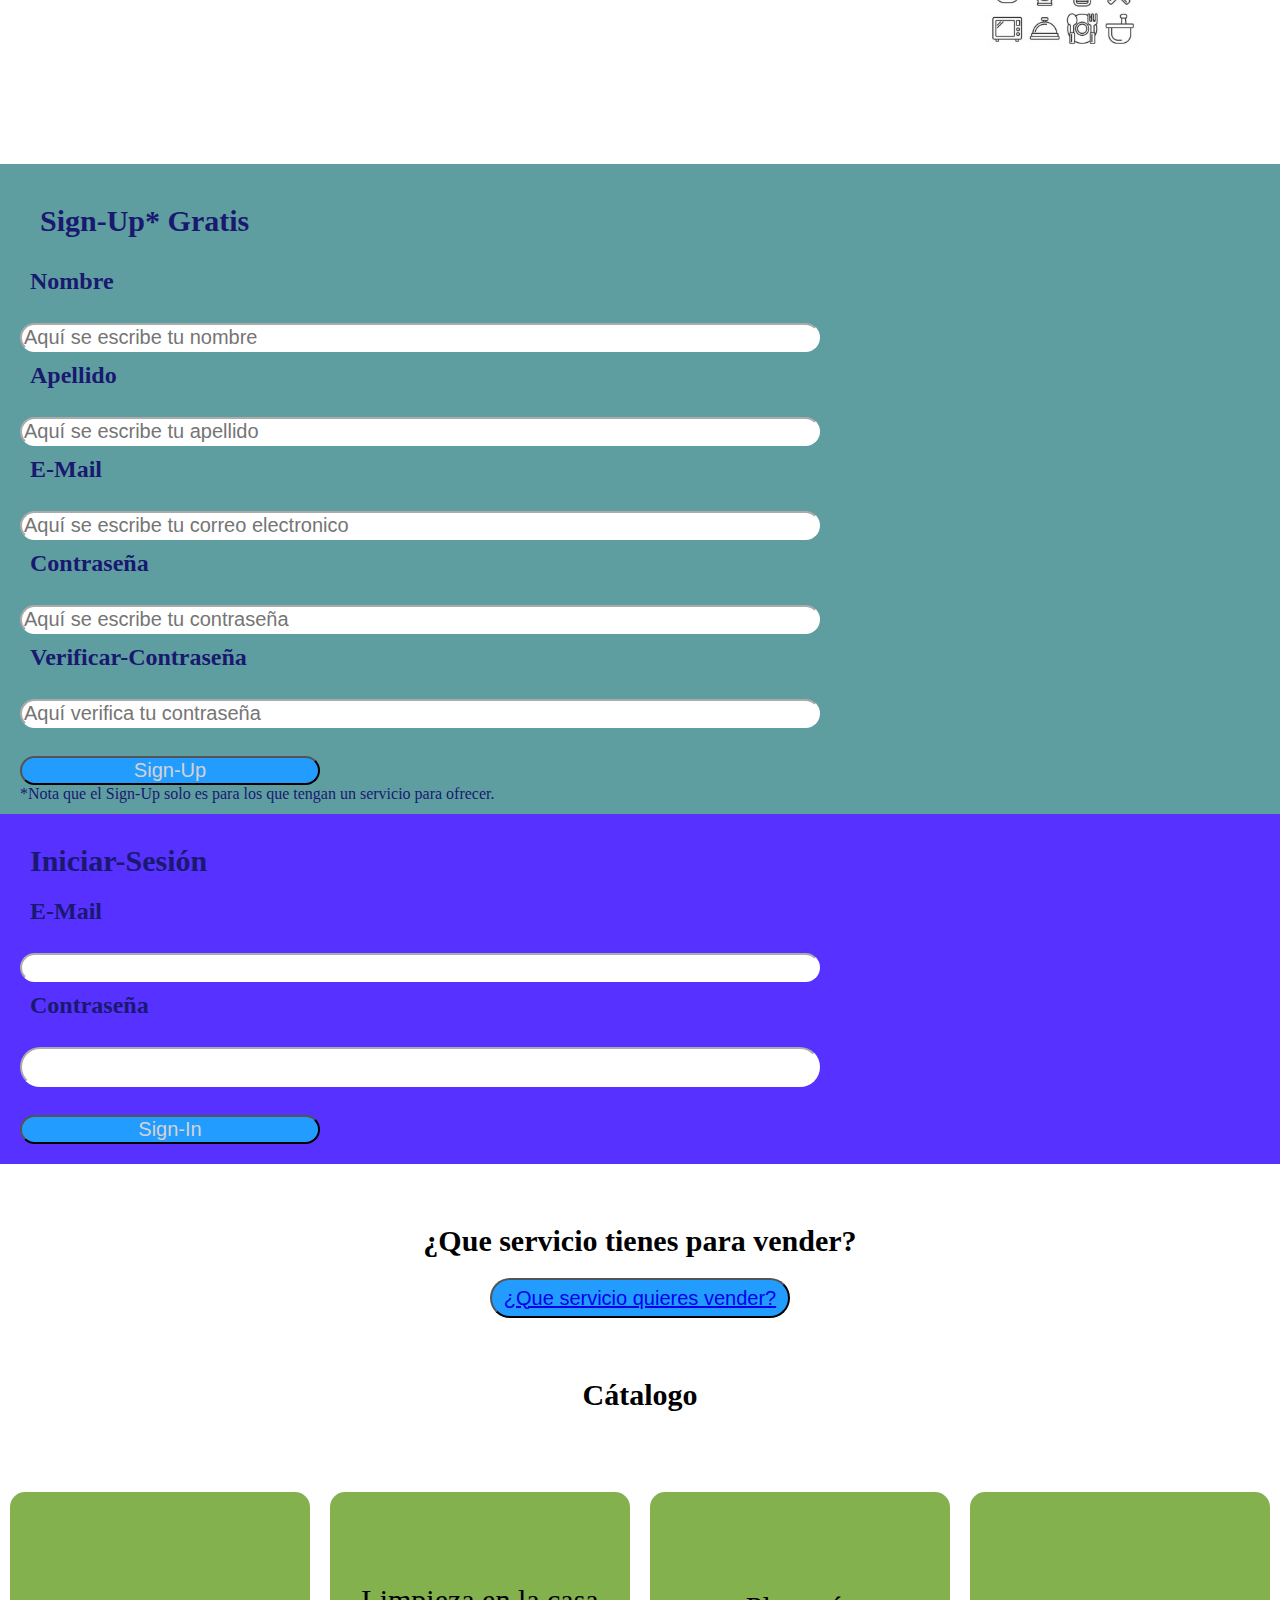
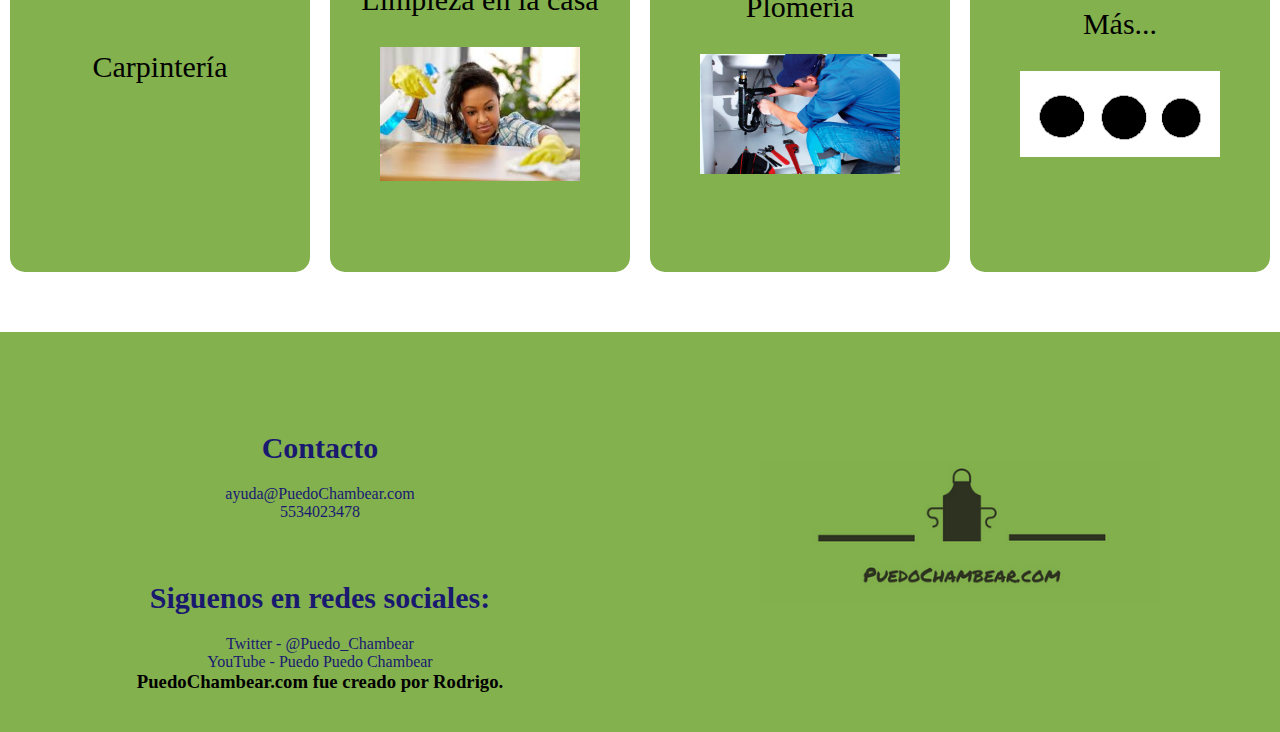
==== commit d96487c5: "Update index.html" ====
--- a/index.html
+++ b/index.html
@@ -16,7 +16,7 @@
     <header class="header" >
         <figure class="logo">
             <a href="#principal">
-                <div class="tooltip"><img  src="Mini Logo puedo chambear.png" alt="" title="PuedoChambear.com"></div>
+                <div class="tooltip"><img  src="img/Mini Logo puedo chambear.png" alt="" title="PuedoChambear.com"></div>
             </a>
         </figure>
         <nav class="menu">
@@ -30,7 +30,7 @@
         </nav>
     </header>
     <section class="principal" id="principal">
-    <img src="Updated puedo chambear logo.png" alt="" width="">
+    <img src="img/Updated puedo chambear logo.png" alt="" width="">
     <div class="tooltip">
         <input type="text" class="input" title="Busca Servicios">
       </div> 
@@ -68,7 +68,7 @@
         <p>Para todos aquellos que tienen un servicio que ofrecer(ej: Albañilería, Limpieza, Comida preparada, etc.).</p>
     </div>
     <figure class="unete-detalles">
-        <img src="Image unete.png" alt="">
+        <img src="img/Image unete.png" alt="">
     </figure>
 </section>
 <section class="Sign-Up" id="Principal_4">
@@ -130,7 +130,7 @@
         <h3>PuedoChambear.com fue creado por Rodrigo.</h3>
     </div>
     <figure class="Contacto-Detalles">
-        <img src="Updated puedo chambear logo.png" alt="">
+        <img src="img/Updated puedo chambear logo.png" alt="">
     </figure>
 </section>
 </section>
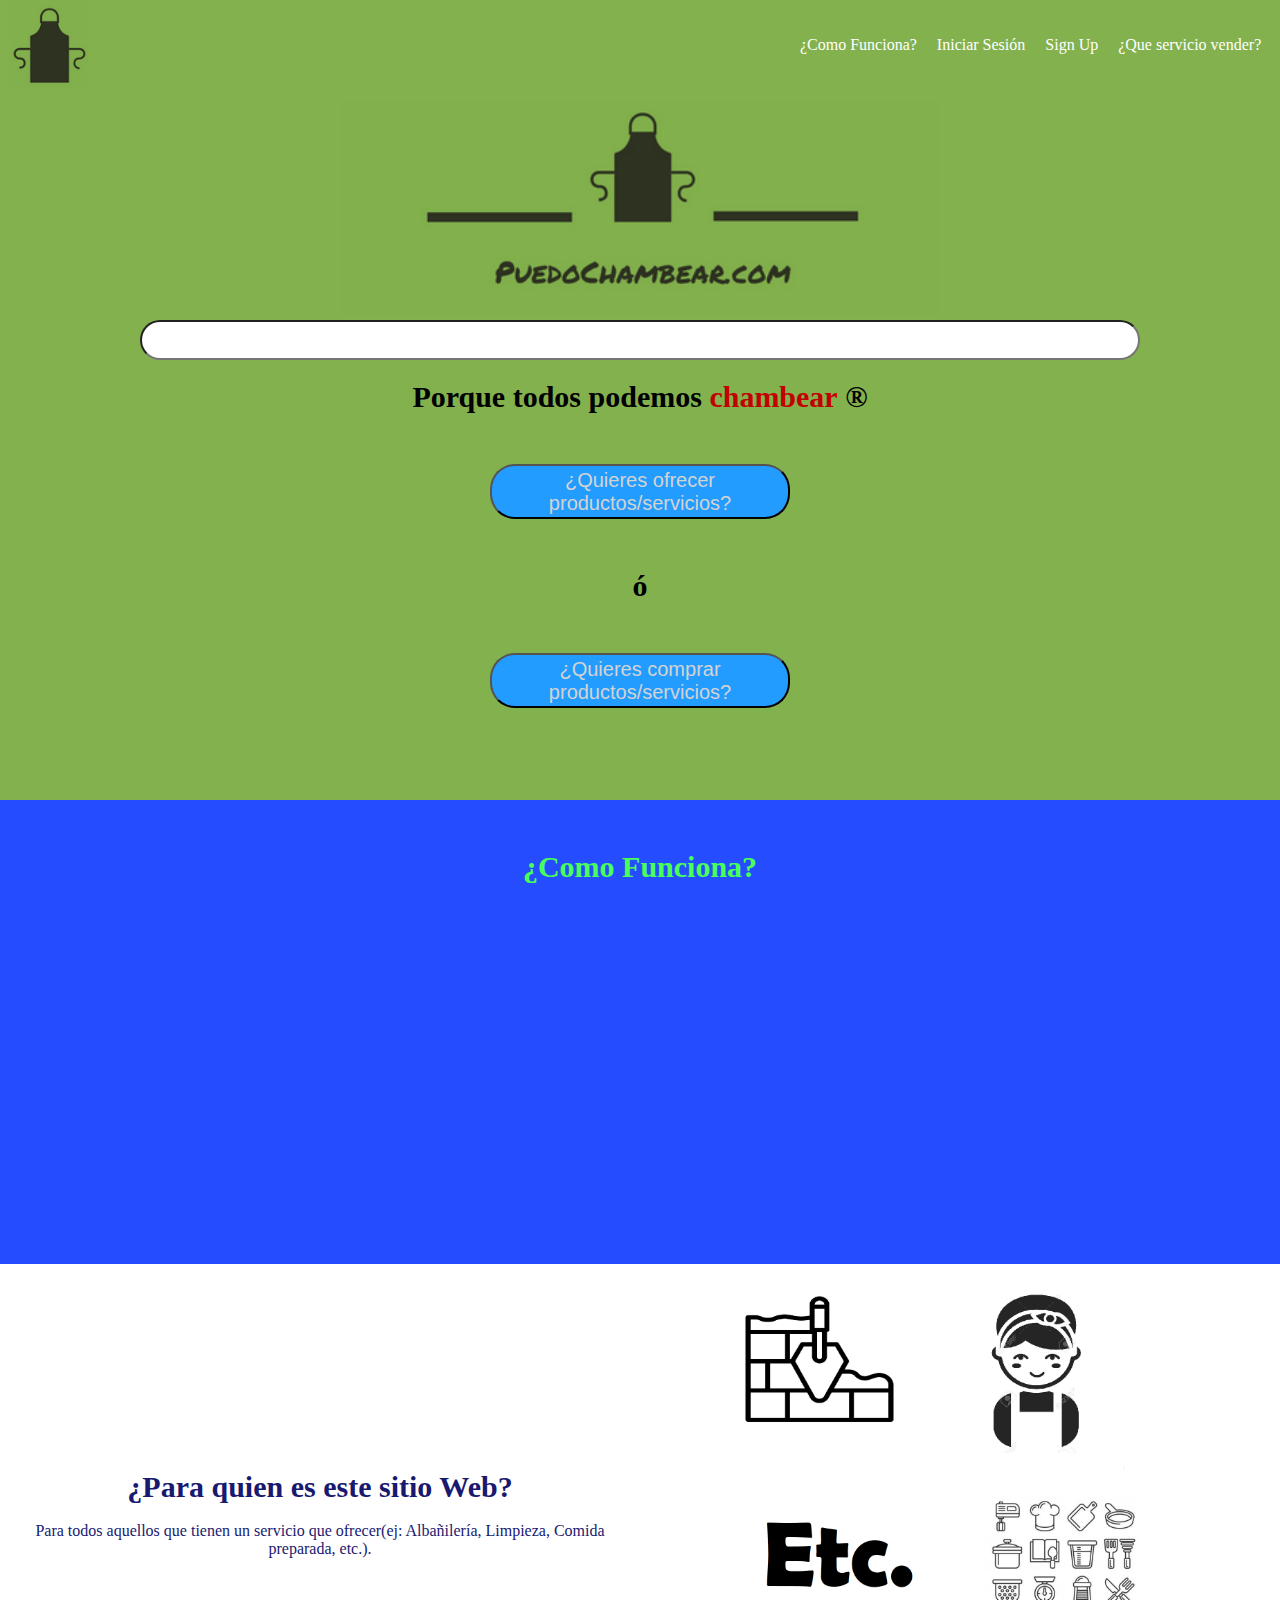
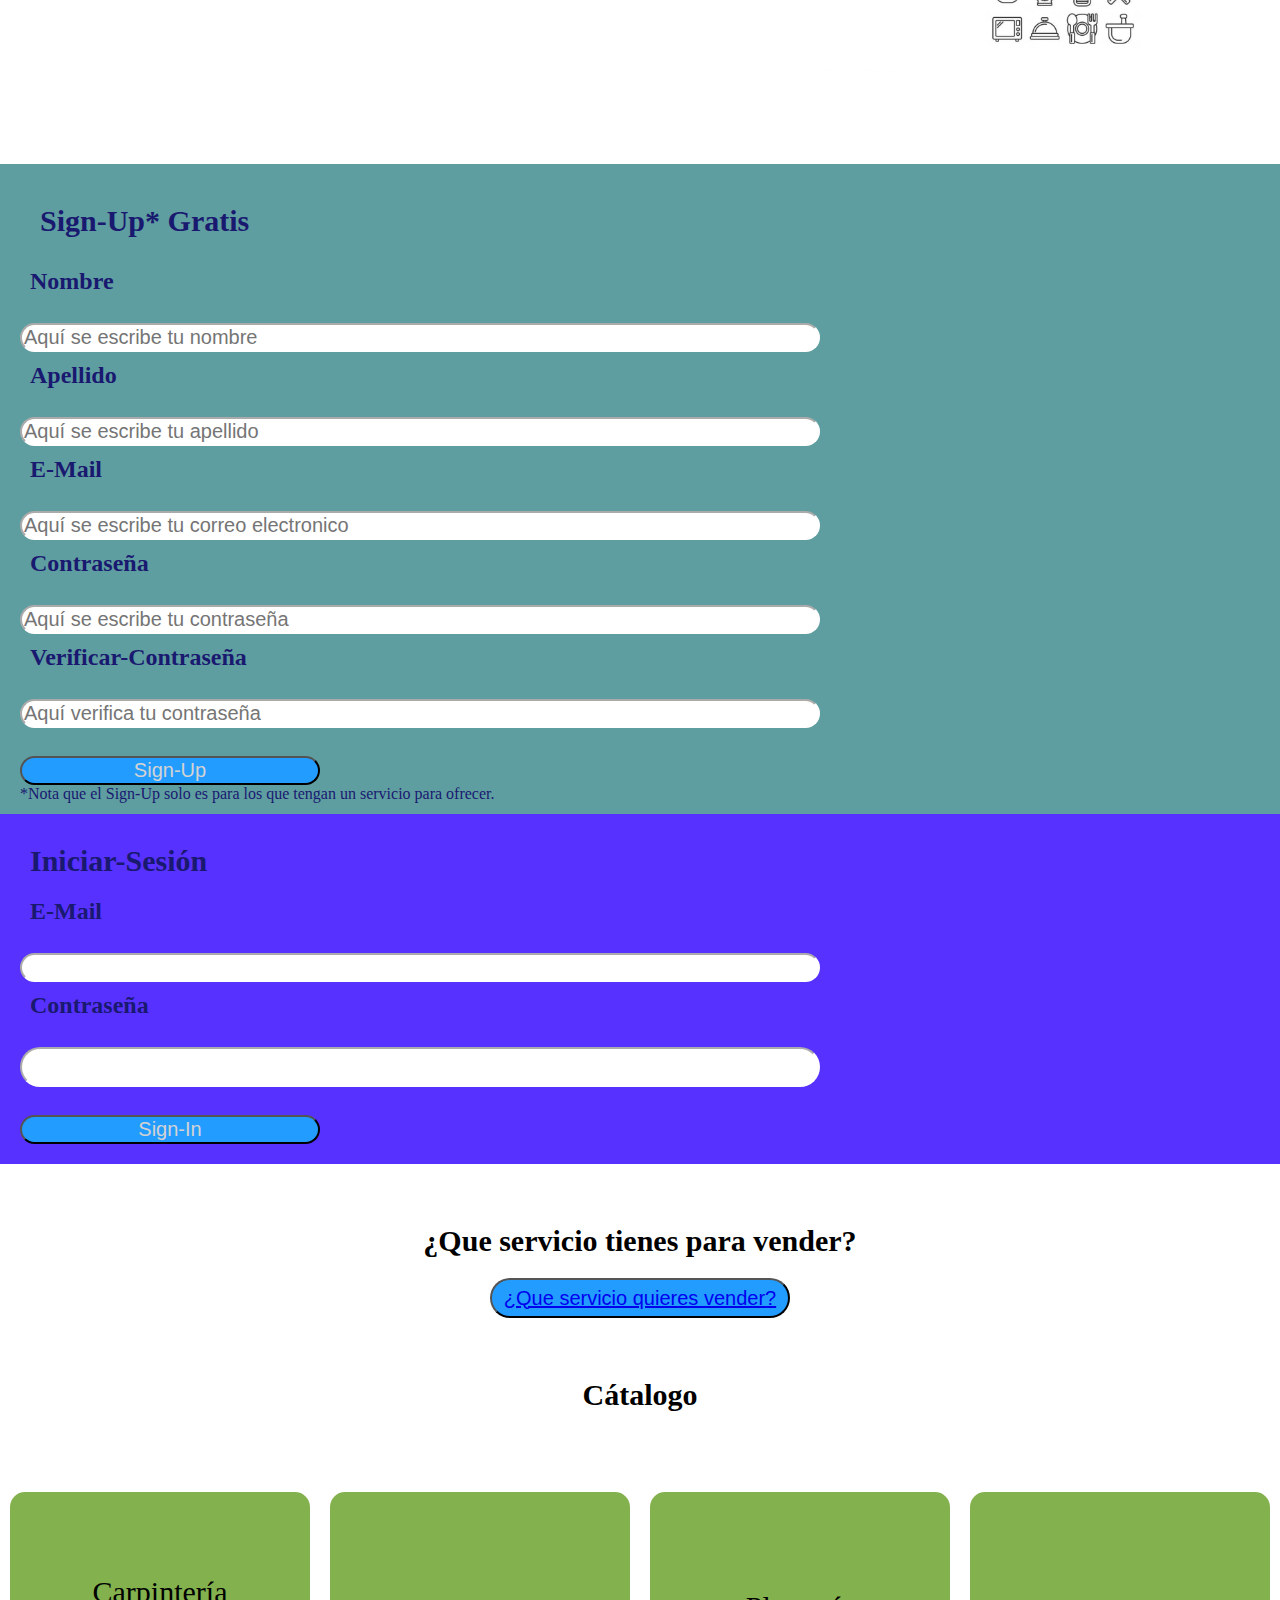
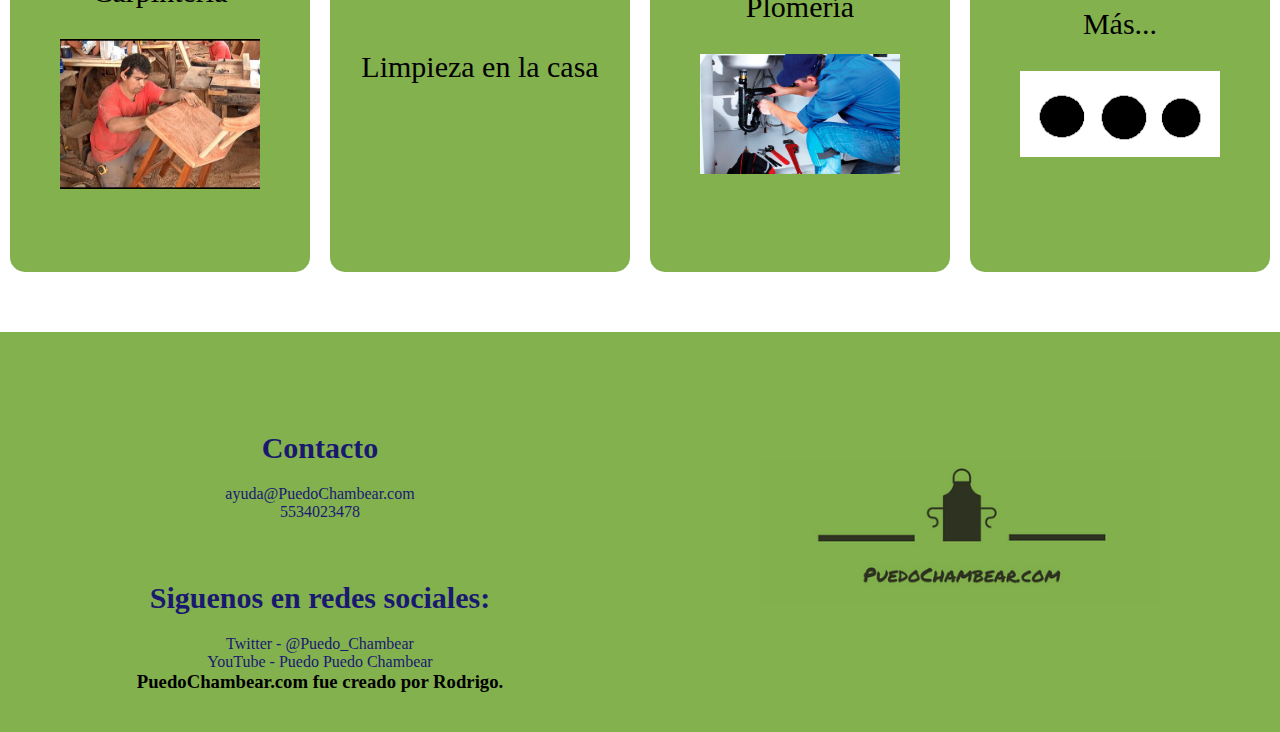
==== commit 1caedec5: "Update index.html" ====
--- a/index.html
+++ b/index.html
@@ -4,7 +4,7 @@
     <meta charset="UTF-8">
     <meta http-equiv="X-UA-Compatible" content="IE=edge">
     <meta name="viewport" content="width=device-width, initial-scale=1.0">
-    <link rel="shortcut icon" href="Mini Logo puedo chambear.png" />
+    <link rel="shortcut icon" href="img/Mini Logo puedo chambear.png" />
     <title>PuedoChambear.com</title>
     <link rel="stylesheet" href="Dame Chamba.css">
     <link rel="preconnect" href="https://fonts.googleapis.com">
@@ -107,12 +107,11 @@
 <section class="Principal_6" id="Principal_6">
     <h1>¿Que servicio tienes para vender?</h1>
     <button class="formulario"> <a href="https://forms.gle/RboTpTuqscFQ11L77">¿Que servicio quieres vender?</a> </button>
-
-<section class="Flexbox">
+<section class="Flexbox"  id="Principal_7">
     <h1>Cátalogo</h1>
 <div class="padre">
     <div class="hijo">Carpintería <img src="img/Carpintero.jpg" alt="" class="Carpintería"></div>
-    <div class="hijo">Limpieza en la casa <img src="img/Limpieza en la casa_2.webp" alt=""></div>
+    <div class="hijo">Limpieza en la casa <img src="img/img/Limpieza en la casa_2.webp" alt=""></div>
     <div class="hijo">Plomería <img src="img/Plomero_2.jpg" alt=""></div>
     <div class="hijo">Más... <img src="img/trespuntos_4.png" alt="" ></div>
 </div>
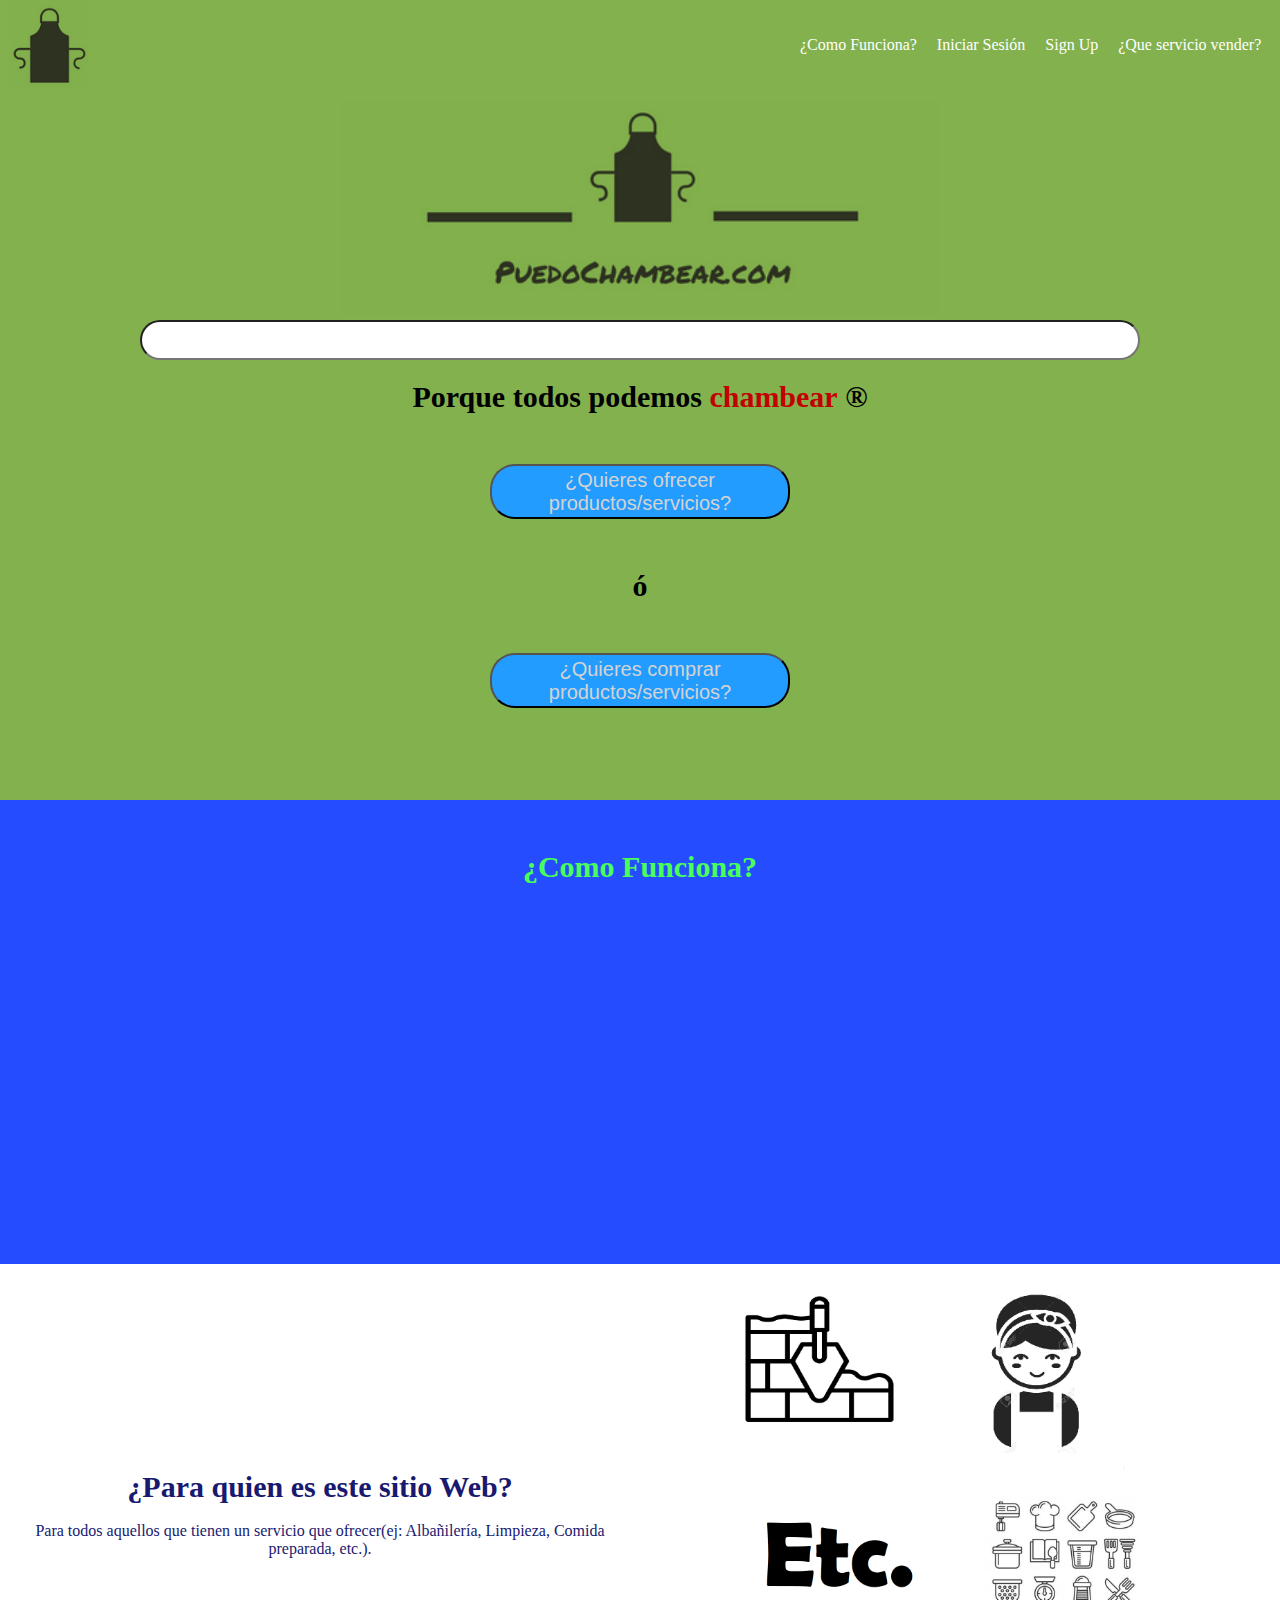
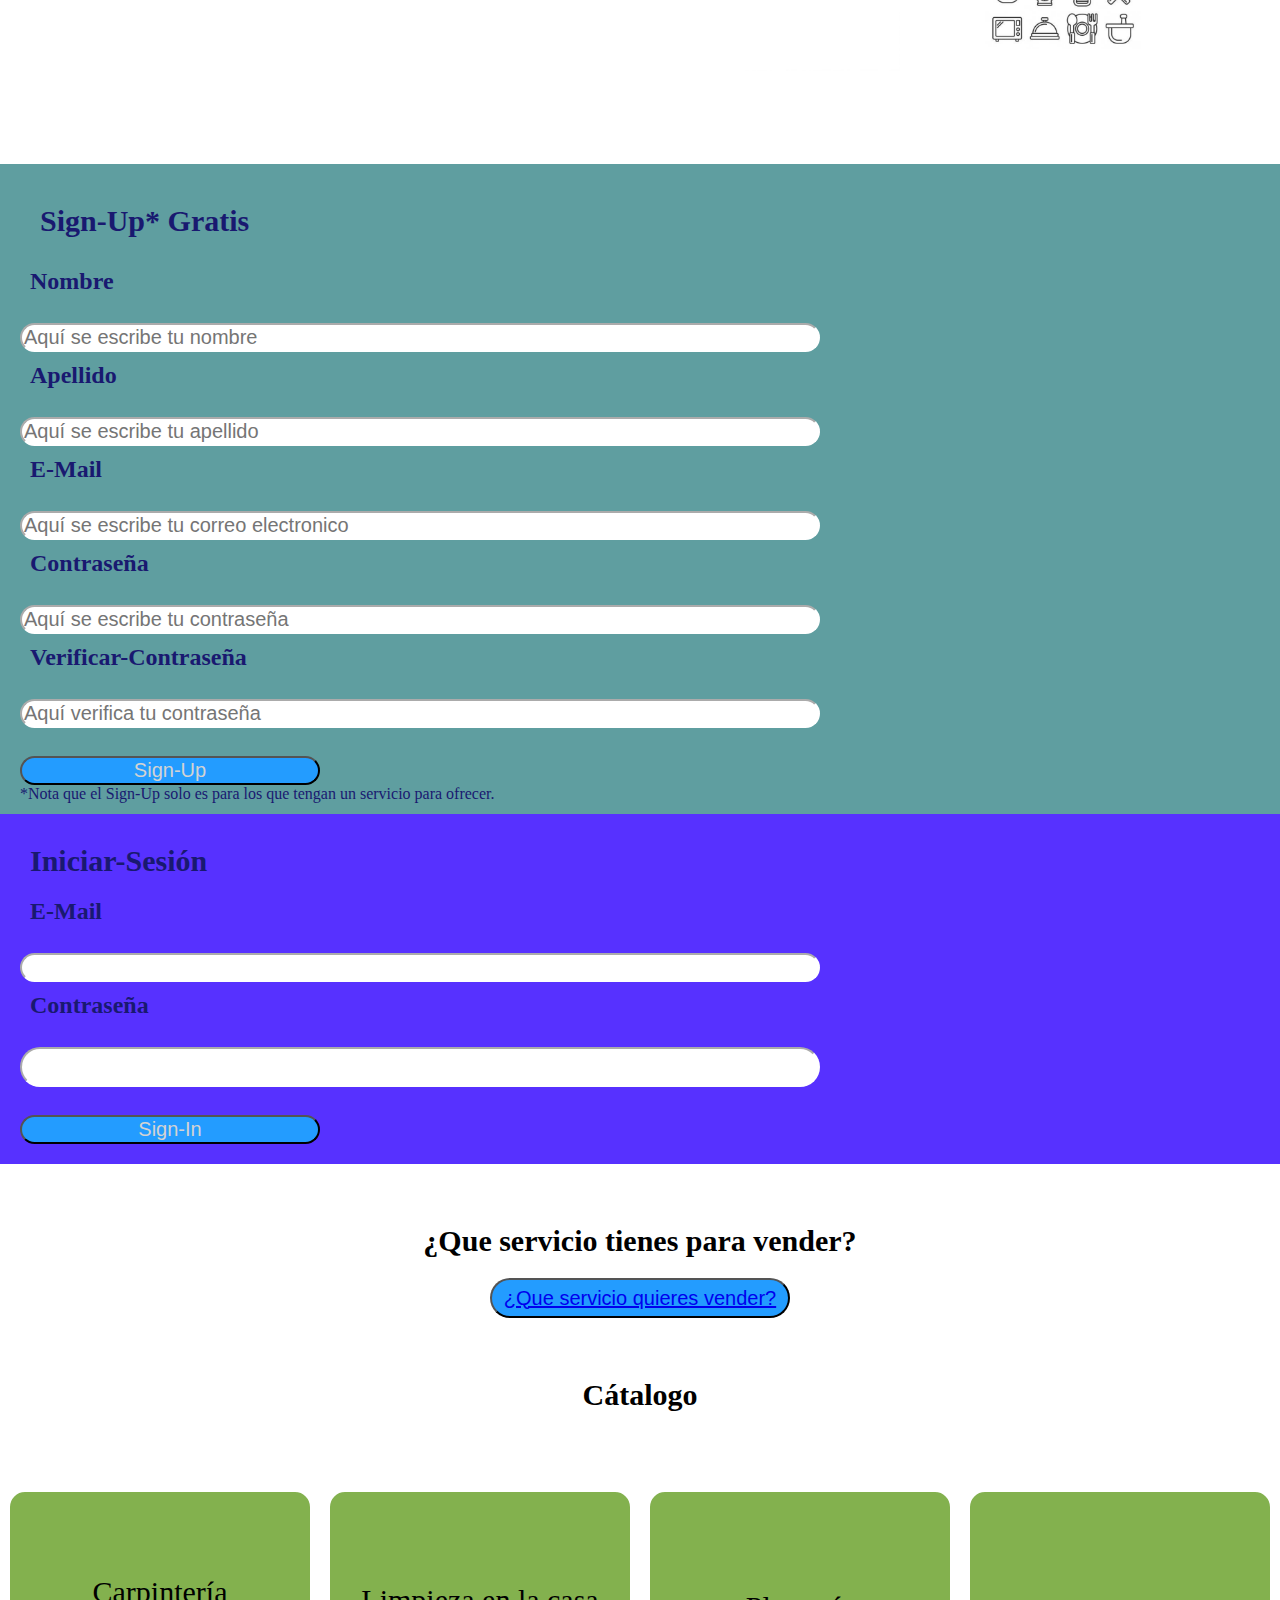
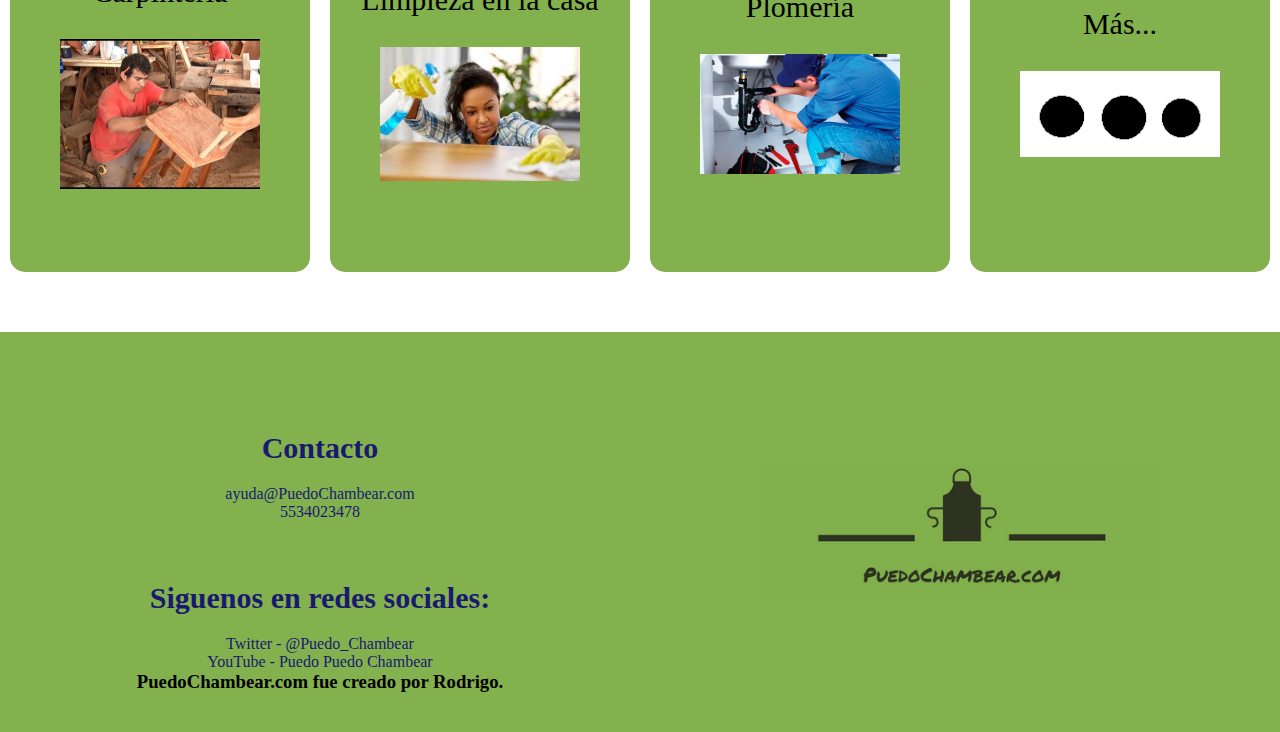
==== commit ce2ca68e: "Update index.html" ====
--- a/index.html
+++ b/index.html
@@ -111,7 +111,7 @@
     <h1>Cátalogo</h1>
 <div class="padre">
     <div class="hijo">Carpintería <img src="img/Carpintero.jpg" alt="" class="Carpintería"></div>
-    <div class="hijo">Limpieza en la casa <img src="img/img/Limpieza en la casa_2.webp" alt=""></div>
+    <div class="hijo">Limpieza en la casa <img src="img/Limpieza en la casa_2.webp" alt=""></div>
     <div class="hijo">Plomería <img src="img/Plomero_2.jpg" alt=""></div>
     <div class="hijo">Más... <img src="img/trespuntos_4.png" alt="" ></div>
 </div>
